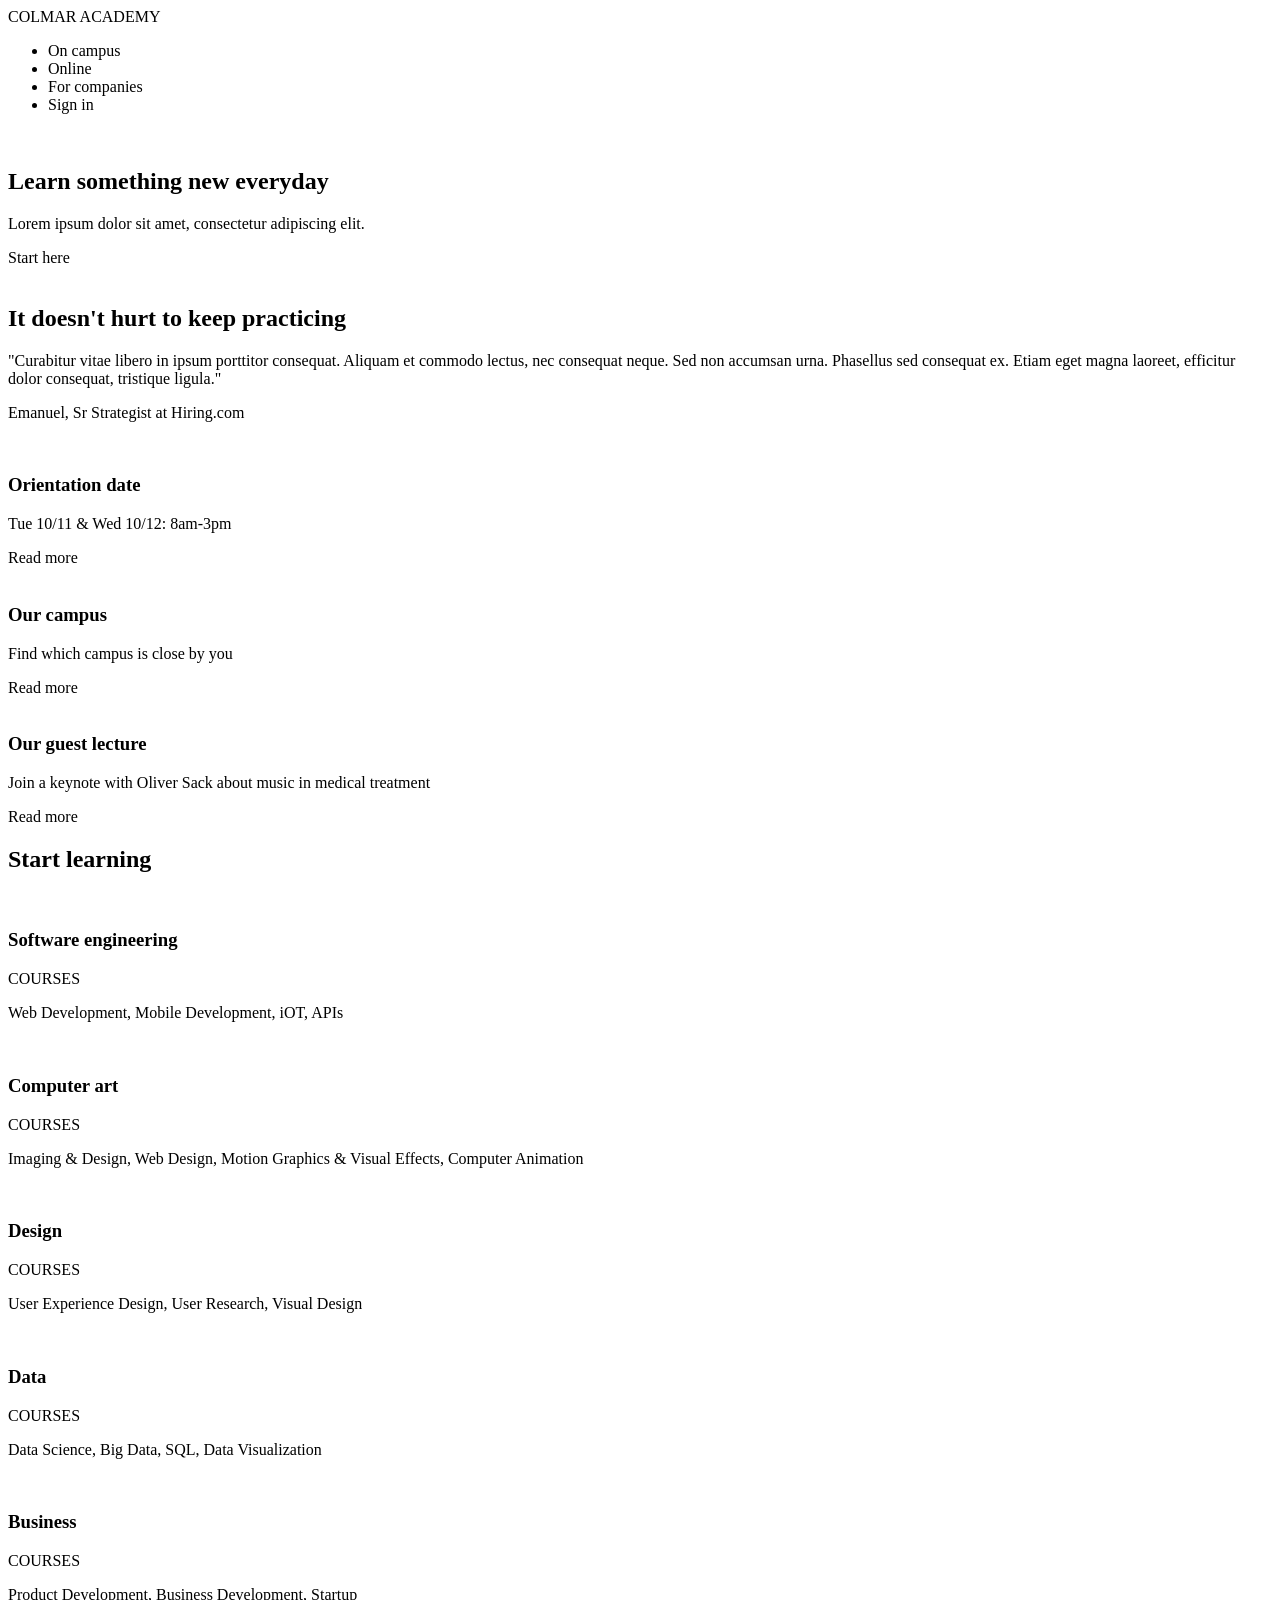
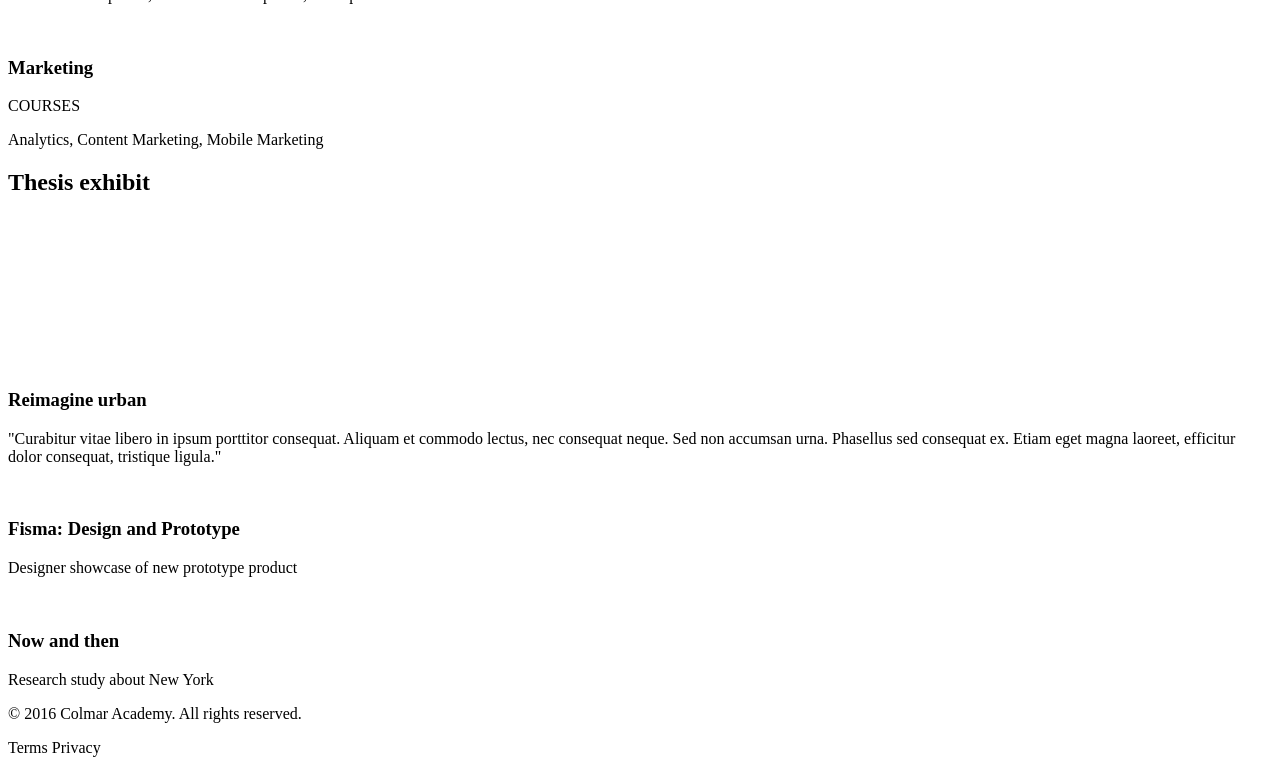
==== assessment-colmar/WEB-Assessment.html @ 3c6312b2 "Change file location and Assets added" ====
<!DOCTYPE html>
<html lang="en">

<head>
    <meta charset="UTF-8">
    <meta name="viewport" content="width=device-width, initial-scale=1.0">
    <title>Colmar Academy</title>
    <link rel="stylesheet" href="WEB-Assessment.css">
</head>

<body>

    <header>
        <nav>

            <div>
                <span>COLMAR</span>
                <span>ACADEMY</span>
            </div>

            <ul>
                <li>On campus</li>
                <li>Online</li>
                <li>For companies</li>
                <li>Sign in</li>
            </ul>

        </nav>
    </header>

    <main>

        <section class="hero">
            <div>
                <img src="../capstone_colmar_assets/" alt="">
            </div>

            <div>
                <h1>Learn something new everyday</h1>

                <p>
                    Lorem ipsum dolor sit amet, consectetur adipiscing elit.
                </p>

                <span>Start here</span>
            </div>

        </section>

        <section class="news">
            <div>
                <img src="" alt="">
            <h2>It doesn't hurt to keep practicing</h2>

                <p>
                    "Curabitur vitae libero in ipsum porttitor consequat. Aliquam et commodo lectus, nec consequat neque. Sed non accumsan urna. Phasellus sed consequat ex. Etiam eget magna laoreet, efficitur dolor consequat, tristique ligula."
                </p>

                <p>Emanuel, Sr Strategist at Hiring.com</p>
            </div>

        <div>

            <div>
                <img src="" alt="">
                <h3>Orientation date</h3>
                <p>Tue 10/11 & Wed 10/12: 8am-3pm</p>
                <span>Read more</span>
            </div>

            <div>
                <img src="" alt="">
                <h3>Our campus</h3>
                <p>Find which campus is close by you</p>
                <span>Read more</span>
            </div>

            <div>
                <img src="" alt="">
                <h3>Our guest lecture</h3>
                <p>
                    Join a keynote with Oliver Sack about music in medical treatment
                </p>
                <span>Read more</span>
            </div>

        </div>

        </section>

        <section class="learning">

            <h2>Start learning</h2>

            <div>

                <div>
                    <img src="" alt="">
                    <h3>Software engineering</h3>
                    <p>COURSES</p>
                    <p>
                        Web Development, Mobile Development, iOT, APIs
                    </p>
                </div>

                <div>
                    <img src="" alt="">
                    <h3>Computer art</h3>
                    <p>COURSES</p>
                    <p>
                        Imaging & Design, Web Design, Motion Graphics & Visual Effects, Computer Animation
                    </p>
                </div>

                <div>
                    <img src="" alt="">
                    <h3>Design</h3>
                    <p>COURSES</p>
                    <p>
                        User Experience Design, User Research, Visual Design
                    </p>
                </div>

                <div>
                    <img src="" alt="">
                    <h3>Data</h3>
                    <p>COURSES</p>
                    <p>
                        Data Science, Big Data, SQL, Data Visualization
                    </p>
                </div>

                <div>
                    <img src="" alt="">
                    <h3>Business</h3>
                    <p>COURSES</p>
                    <p>
                        Product Development, Business Development, Startup
                    </p>
                </div>

                <div>
                    <img src="" alt="">
                    <h3>Marketing</h3>
                    <p>COURSES</p>
                    <p>
                        Analytics, Content Marketing, Mobile Marketing
                    </p>
                </div>

            </div>
        </section>

        <section class="thesis">

            <h2>Thesis exhibit</h2>

            <div>

                <div>
                    <video src=""></video>

                    <h3>Reimagine urban</h3>

                    <p>
                        "Curabitur vitae libero in ipsum porttitor consequat. Aliquam et commodo lectus, nec consequat neque. Sed non accumsan urna. Phasellus sed consequat ex. Etiam eget magna laoreet, efficitur dolor consequat, tristique ligula."
                    </p>
                </div>

                <div>

                    <div>
                        <img src="" alt="">
                        <h3>Fisma: Design and Prototype</h3>
                        <p>Designer showcase of new prototype product</p>
                    </div>

                    <div>
                        <img src="" alt="">
                        <h3>Now and then</h3>
                        <p>Research study about New York</p>
                    </div>

                </div>

            </div>

        </section>

    </main>

    <footer>
        <div>
            <p>© 2016 Colmar Academy. All rights reserved.</p>
        </div>

        <div>
            <span>Terms</span>
            <span>Privacy</span>
        </div>
    </footer>

</body>

</html>
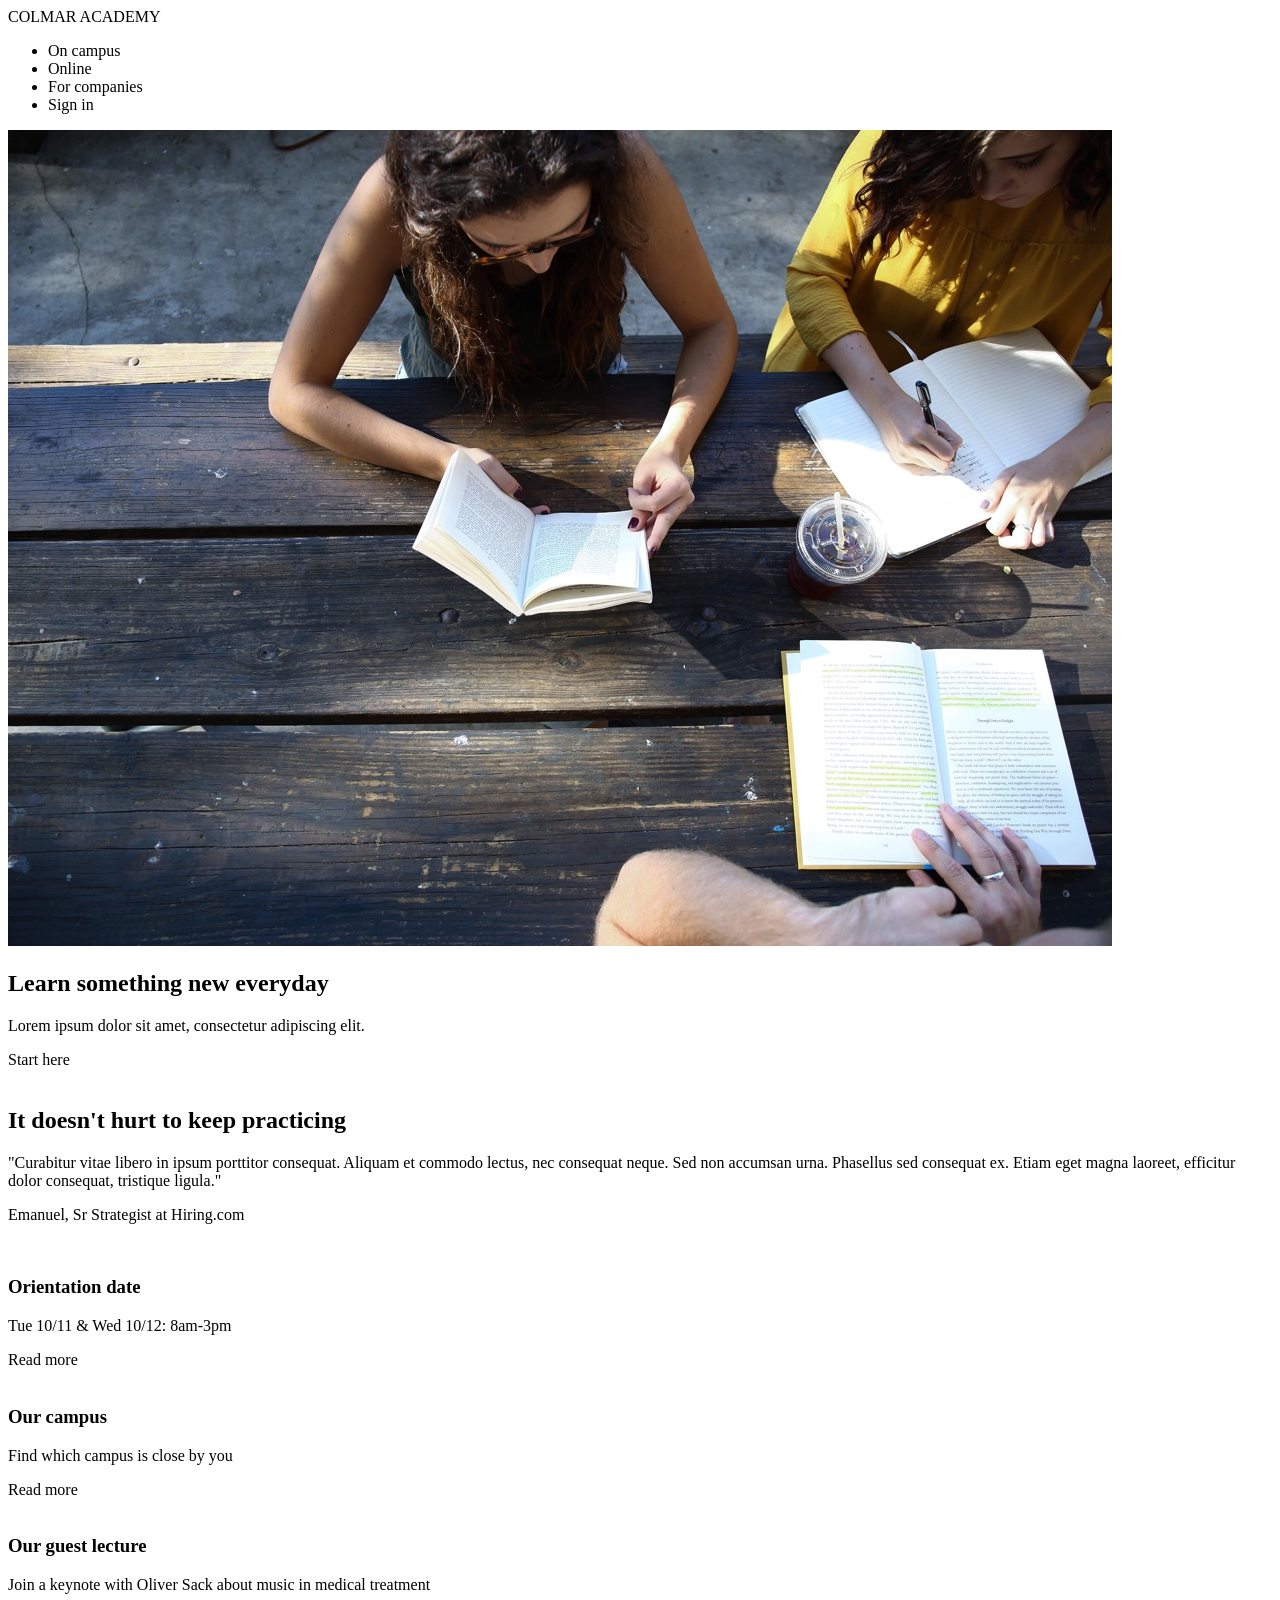
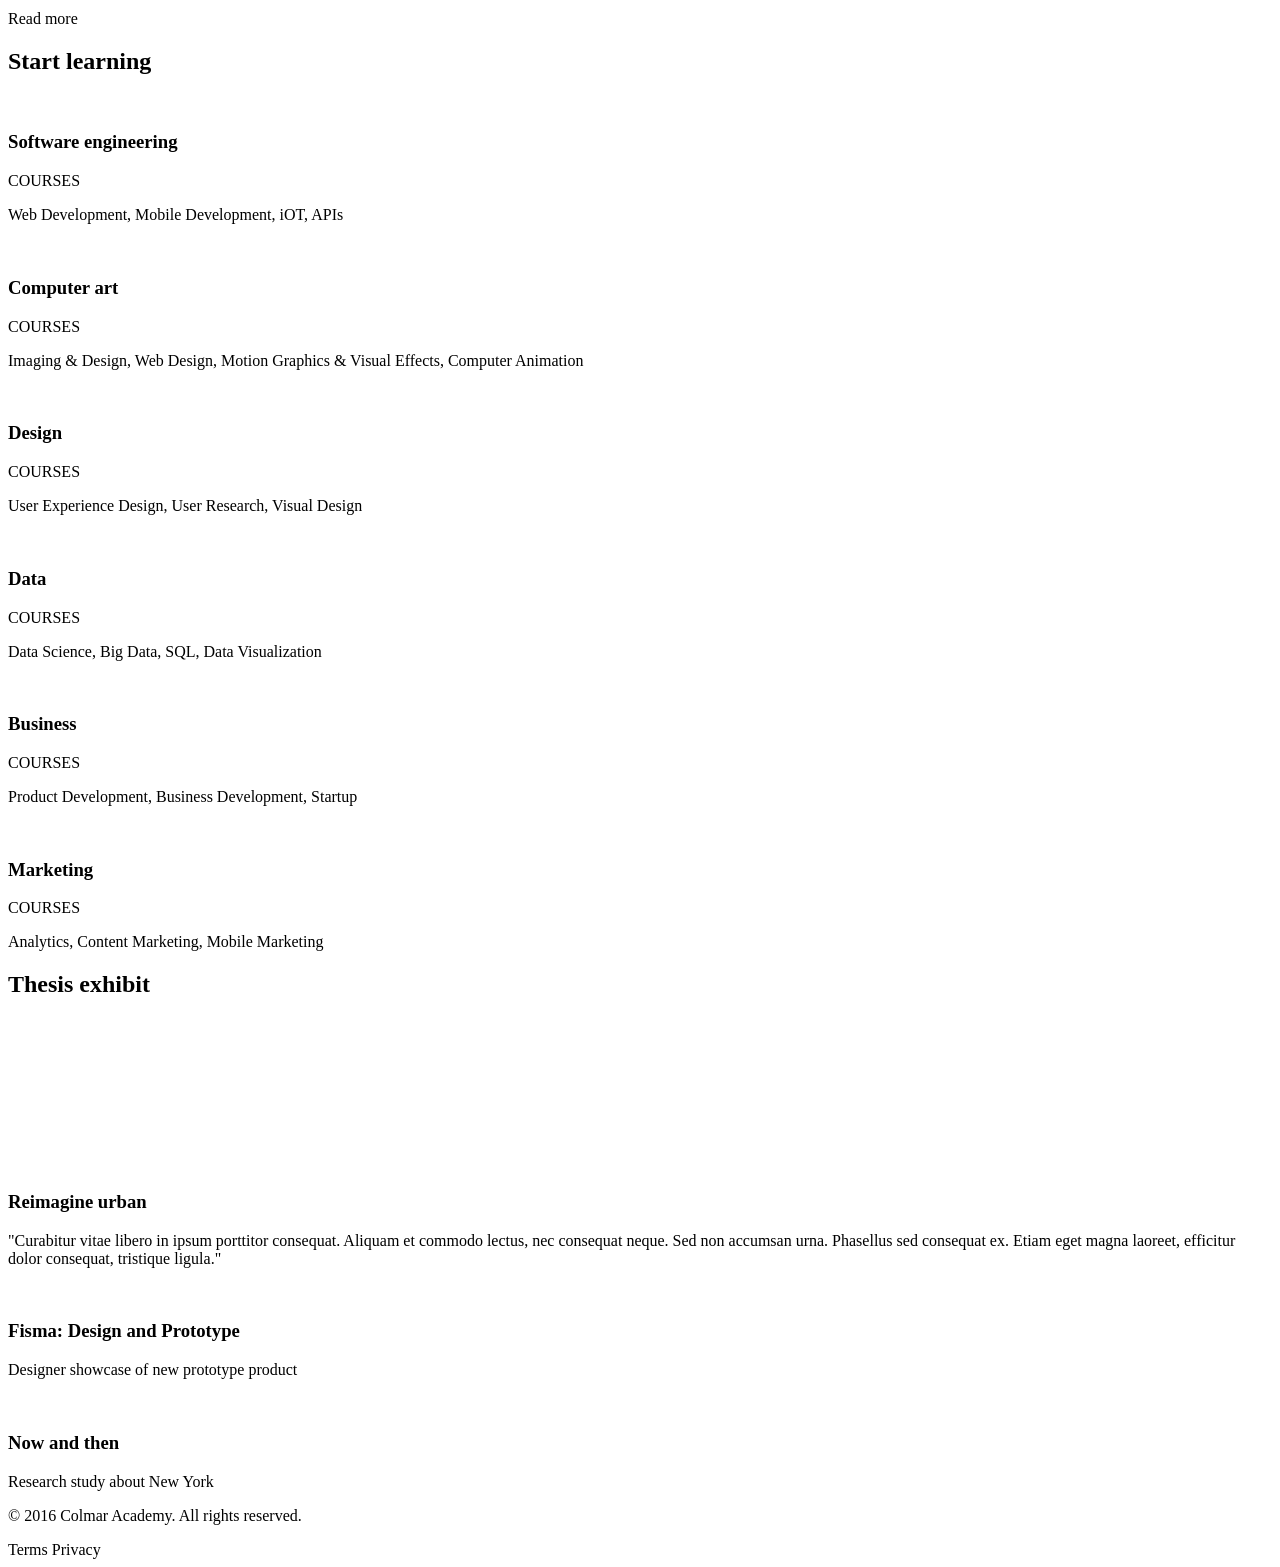
==== commit ae0bf0c3: "Update WEB-Assessment.html" ====
--- a/assessment-colmar/WEB-Assessment.html
+++ b/assessment-colmar/WEB-Assessment.html
@@ -32,7 +32,7 @@
 
         <section class="hero">
             <div>
-                <img src="../capstone_colmar_assets/" alt="">
+                <img src="../capstone_colmar_assets/images/banner.jpg" alt="">
             </div>
 
             <div>
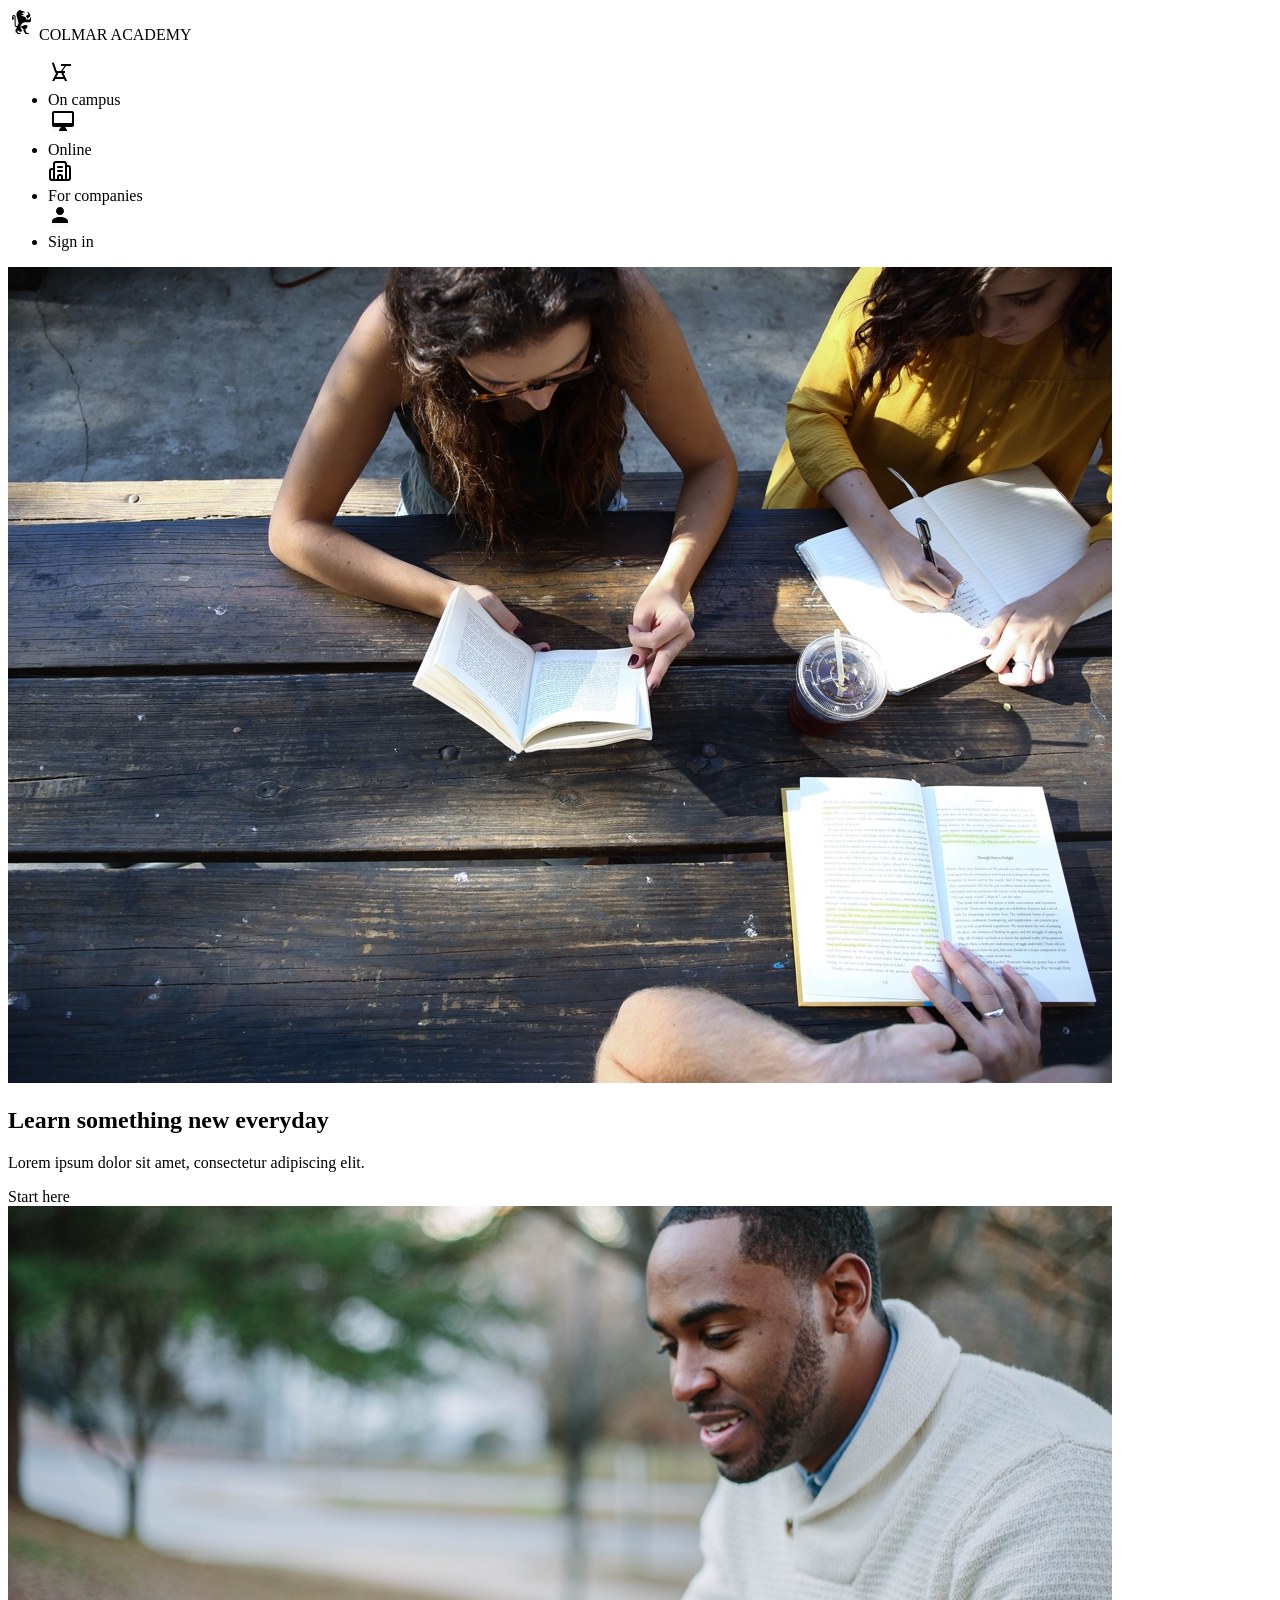
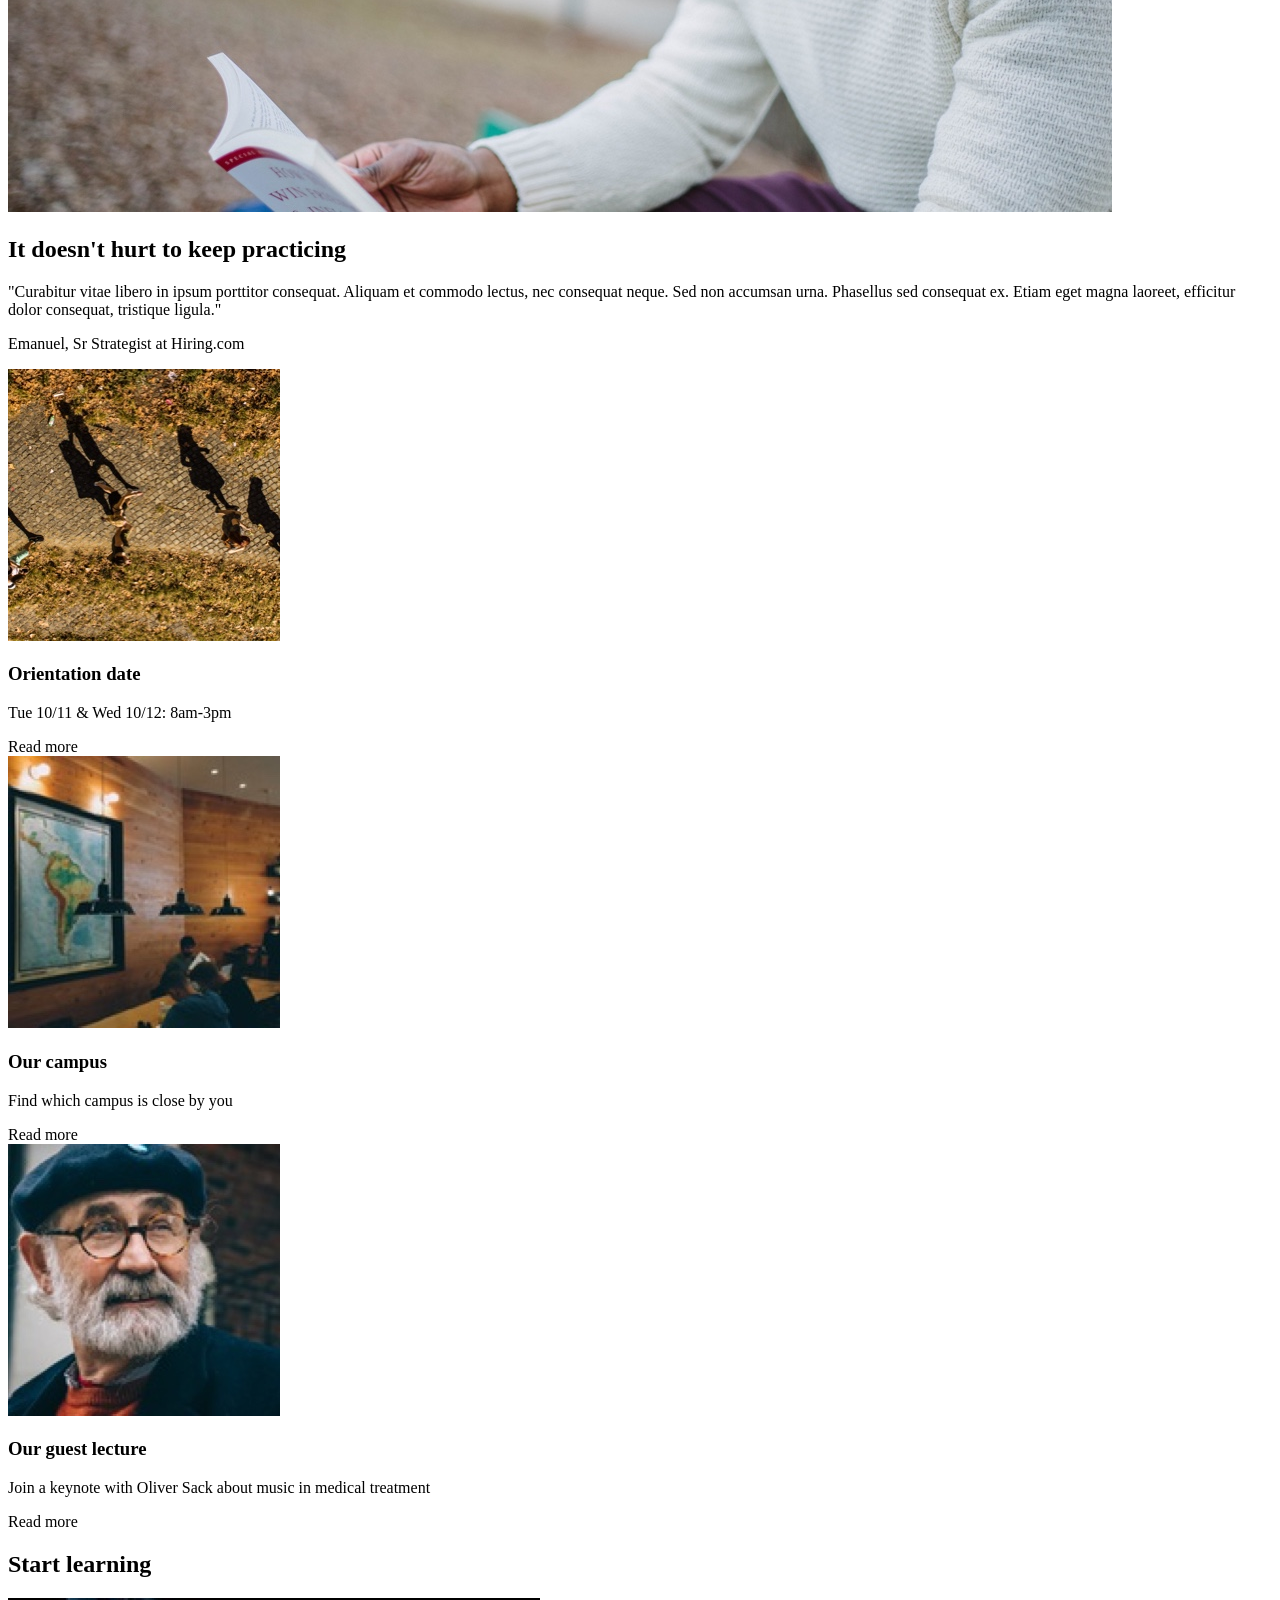
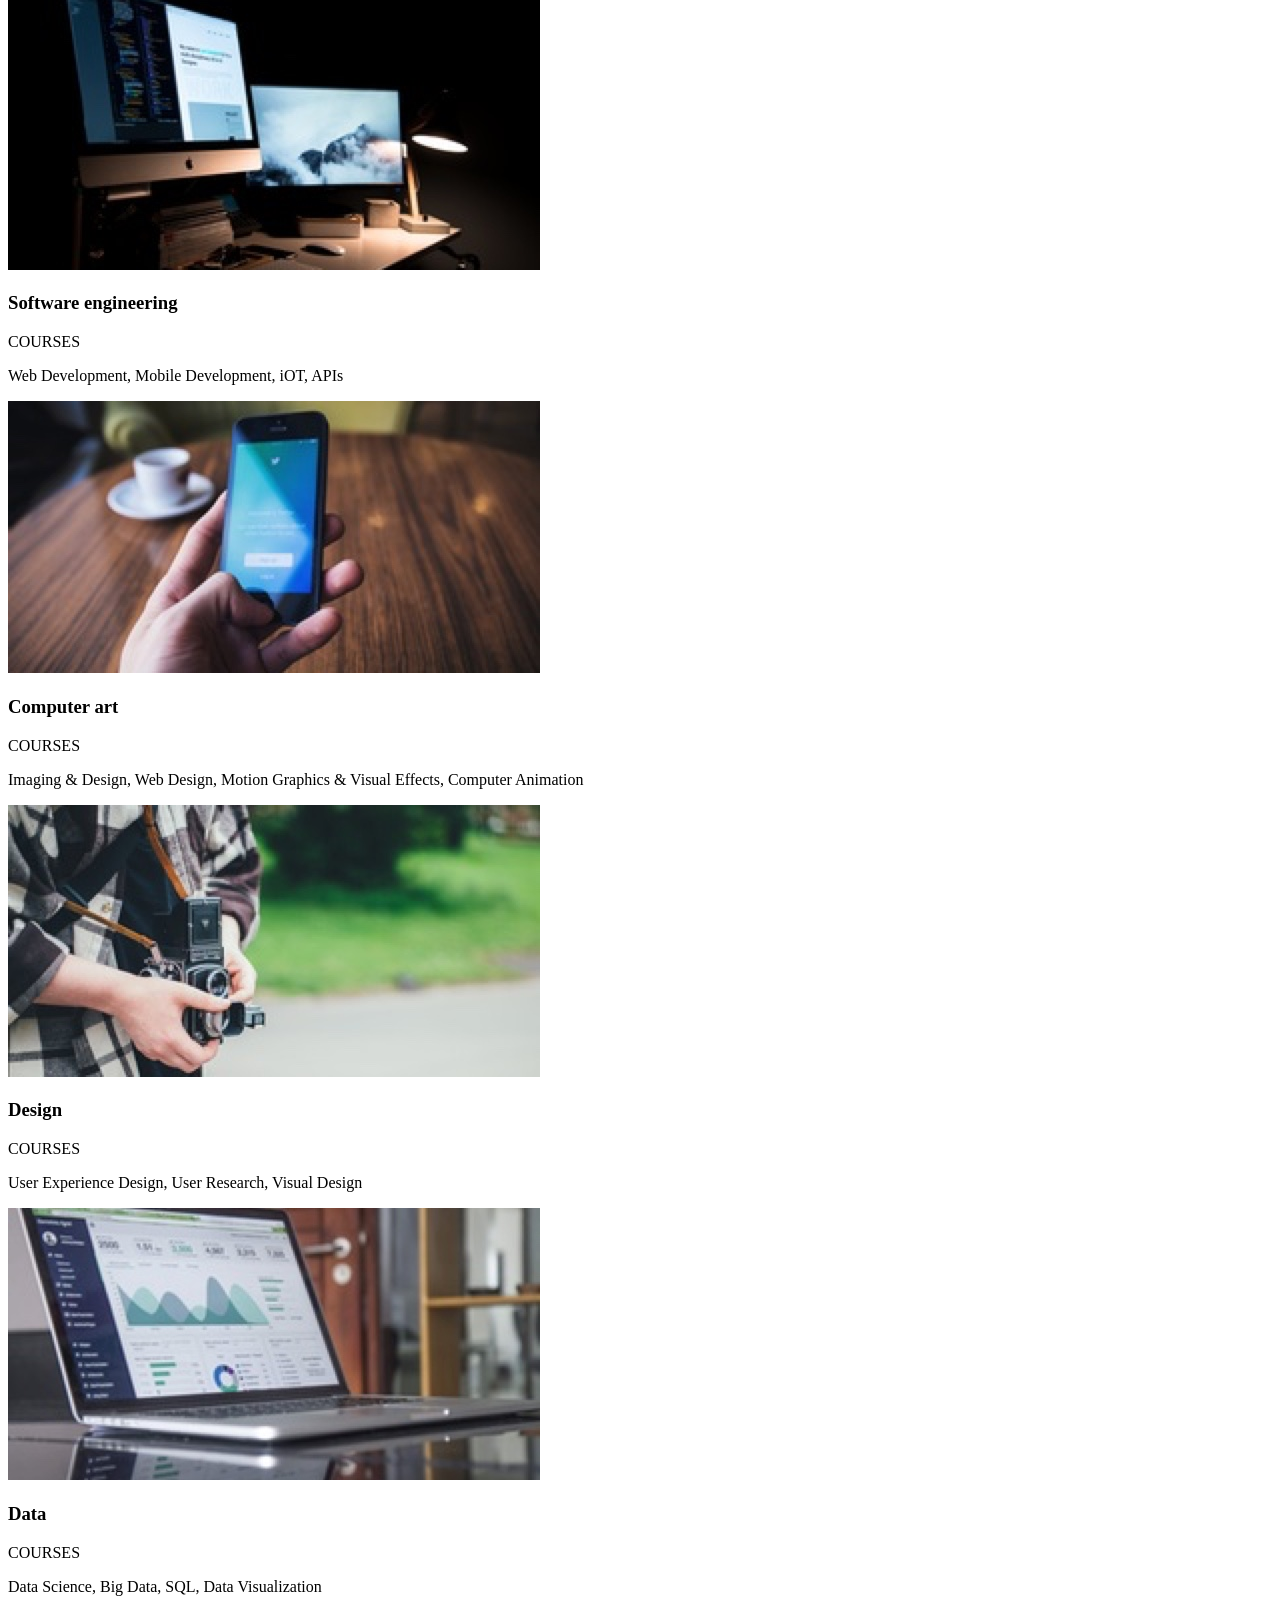
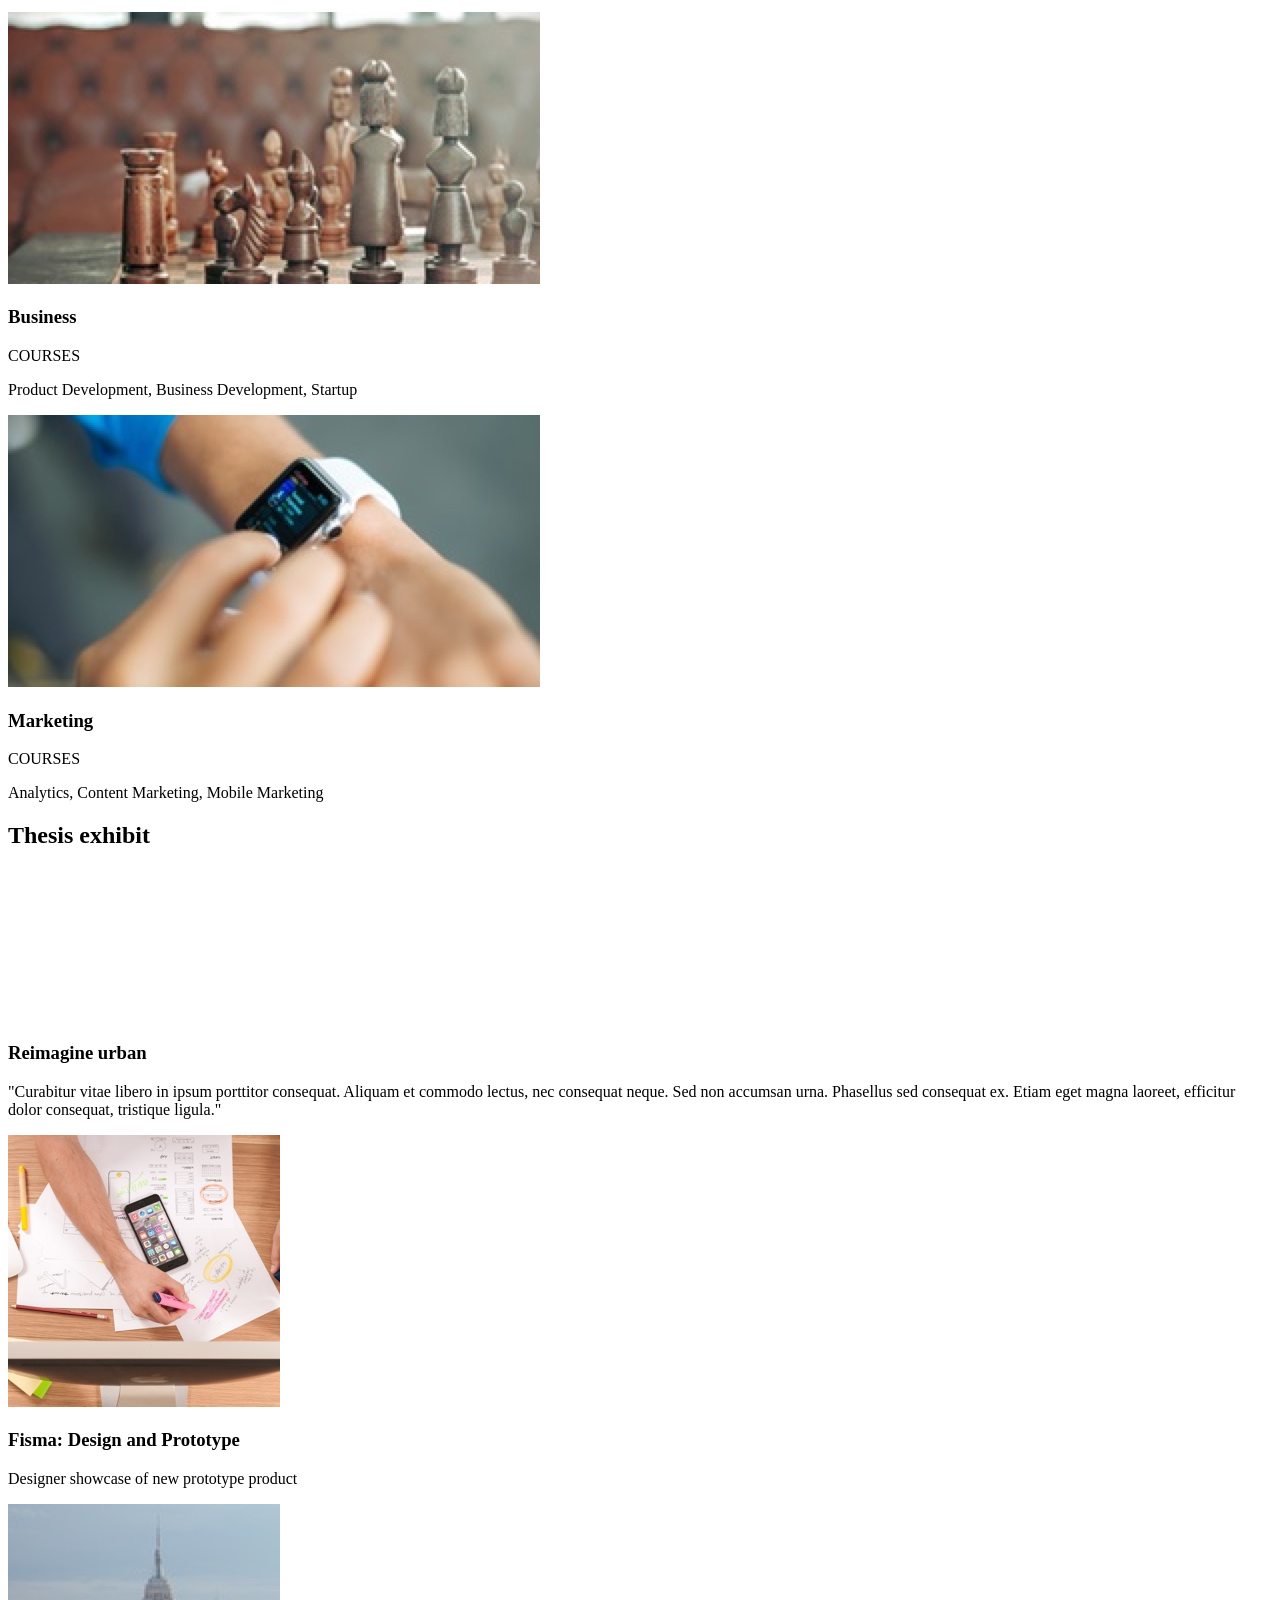
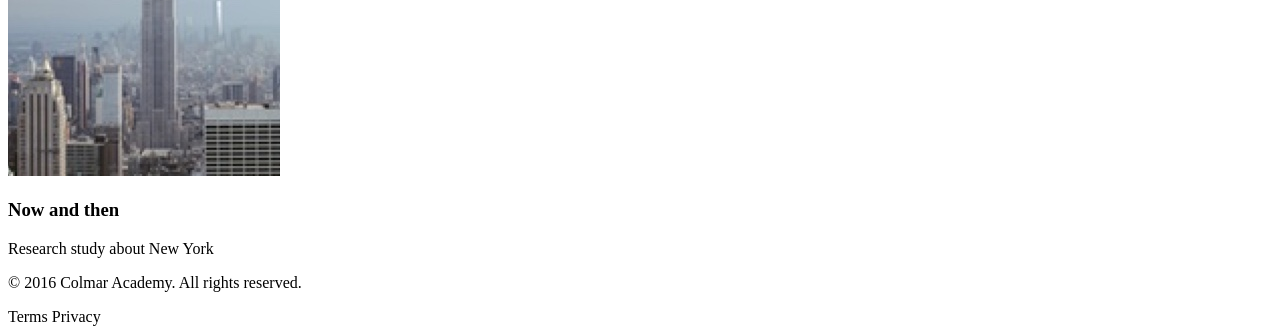
==== commit ef5ed0aa: "All img and video added" ====
--- a/assessment-colmar/WEB-Assessment.html
+++ b/assessment-colmar/WEB-Assessment.html
@@ -13,15 +13,23 @@
     <header>
         <nav>
 
-            <div>
+            <div class ="logo">
+                <img src="../capstone_colmar_assets/images/ic-logo.svg" alt="logo">
                 <span>COLMAR</span>
                 <span>ACADEMY</span>
             </div>
 
             <ul>
+                <img src="../capstone_colmar_assets/images/ic-on-campus.svg" alt="On campus">
                 <li>On campus</li>
+                
+                <img src="../capstone_colmar_assets/images/ic-online.svg" alt="Online">
                 <li>Online</li>
+                
+                <img src="../capstone_colmar_assets/images/building-2.png" alt="For companies">
                 <li>For companies</li>
+                
+                <img src="../capstone_colmar_assets/images/ic-login.svg" alt="Sign in">
                 <li>Sign in</li>
             </ul>
 
@@ -32,7 +40,7 @@
 
         <section class="hero">
             <div>
-                <img src="../capstone_colmar_assets/images/banner.jpg" alt="">
+                <img src="../capstone_colmar_assets/images/banner.jpg" alt="Banner">
             </div>
 
             <div>
@@ -47,9 +55,9 @@
 
         </section>
 
-        <section class="news">
-            <div>
-                <img src="" alt="">
+        <section class="information">
+            <div>
+                <img src="../capstone_colmar_assets/images/information-main.jpg" alt="information">
             <h2>It doesn't hurt to keep practicing</h2>
 
                 <p>
@@ -62,21 +70,21 @@
         <div>
 
             <div>
-                <img src="" alt="">
+                <img src="../capstone_colmar_assets/images/information-orientation.jpg" alt="Orientation">
                 <h3>Orientation date</h3>
                 <p>Tue 10/11 & Wed 10/12: 8am-3pm</p>
                 <span>Read more</span>
             </div>
 
             <div>
-                <img src="" alt="">
+                <img src="../capstone_colmar_assets/images/information-campus.jpg" alt="Campus">
                 <h3>Our campus</h3>
                 <p>Find which campus is close by you</p>
                 <span>Read more</span>
             </div>
 
             <div>
-                <img src="" alt="">
+                <img src="../capstone_colmar_assets/images/information-guest-lecture.jpg" alt="Guest Lecture">
                 <h3>Our guest lecture</h3>
                 <p>
                     Join a keynote with Oliver Sack about music in medical treatment
@@ -88,14 +96,14 @@
 
         </section>
 
-        <section class="learning">
+        <section class="course">
 
             <h2>Start learning</h2>
 
             <div>
 
                 <div>
-                    <img src="" alt="">
+                    <img src="../capstone_colmar_assets/images/course-software.jpg" alt="Software engineering">
                     <h3>Software engineering</h3>
                     <p>COURSES</p>
                     <p>
@@ -104,7 +112,7 @@
                 </div>
 
                 <div>
-                    <img src="" alt="">
+                    <img src="../capstone_colmar_assets/images/course-computer-art.jpg" alt="Computer art">
                     <h3>Computer art</h3>
                     <p>COURSES</p>
                     <p>
@@ -113,7 +121,7 @@
                 </div>
 
                 <div>
-                    <img src="" alt="">
+                    <img src="../capstone_colmar_assets/images/course-design.jpg" alt="Design">
                     <h3>Design</h3>
                     <p>COURSES</p>
                     <p>
@@ -122,7 +130,7 @@
                 </div>
 
                 <div>
-                    <img src="" alt="">
+                    <img src="../capstone_colmar_assets/images/course-data.jpg" alt="Data">
                     <h3>Data</h3>
                     <p>COURSES</p>
                     <p>
@@ -131,7 +139,7 @@
                 </div>
 
                 <div>
-                    <img src="" alt="">
+                    <img src="../capstone_colmar_assets/images/course-business.jpg" alt="Business">
                     <h3>Business</h3>
                     <p>COURSES</p>
                     <p>
@@ -140,7 +148,7 @@
                 </div>
 
                 <div>
-                    <img src="" alt="">
+                    <img src="../capstone_colmar_assets/images/course-marketing.jpg" alt="Marketing">
                     <h3>Marketing</h3>
                     <p>COURSES</p>
                     <p>
@@ -158,7 +166,7 @@
             <div>
 
                 <div>
-                    <video src=""></video>
+                    <video src="../capstone_colmar_assets/videos/thesis.mp4"></video>
 
                     <h3>Reimagine urban</h3>
 
@@ -170,13 +178,13 @@
                 <div>
 
                     <div>
-                        <img src="" alt="">
+                        <img src="../capstone_colmar_assets/images/thesis-fisma.jpg" alt="Fisma">
                         <h3>Fisma: Design and Prototype</h3>
                         <p>Designer showcase of new prototype product</p>
                     </div>
 
                     <div>
-                        <img src="" alt="">
+                        <img src="../capstone_colmar_assets/images/thesis-now-and-then.jpg" alt="Now and then">
                         <h3>Now and then</h3>
                         <p>Research study about New York</p>
                     </div>
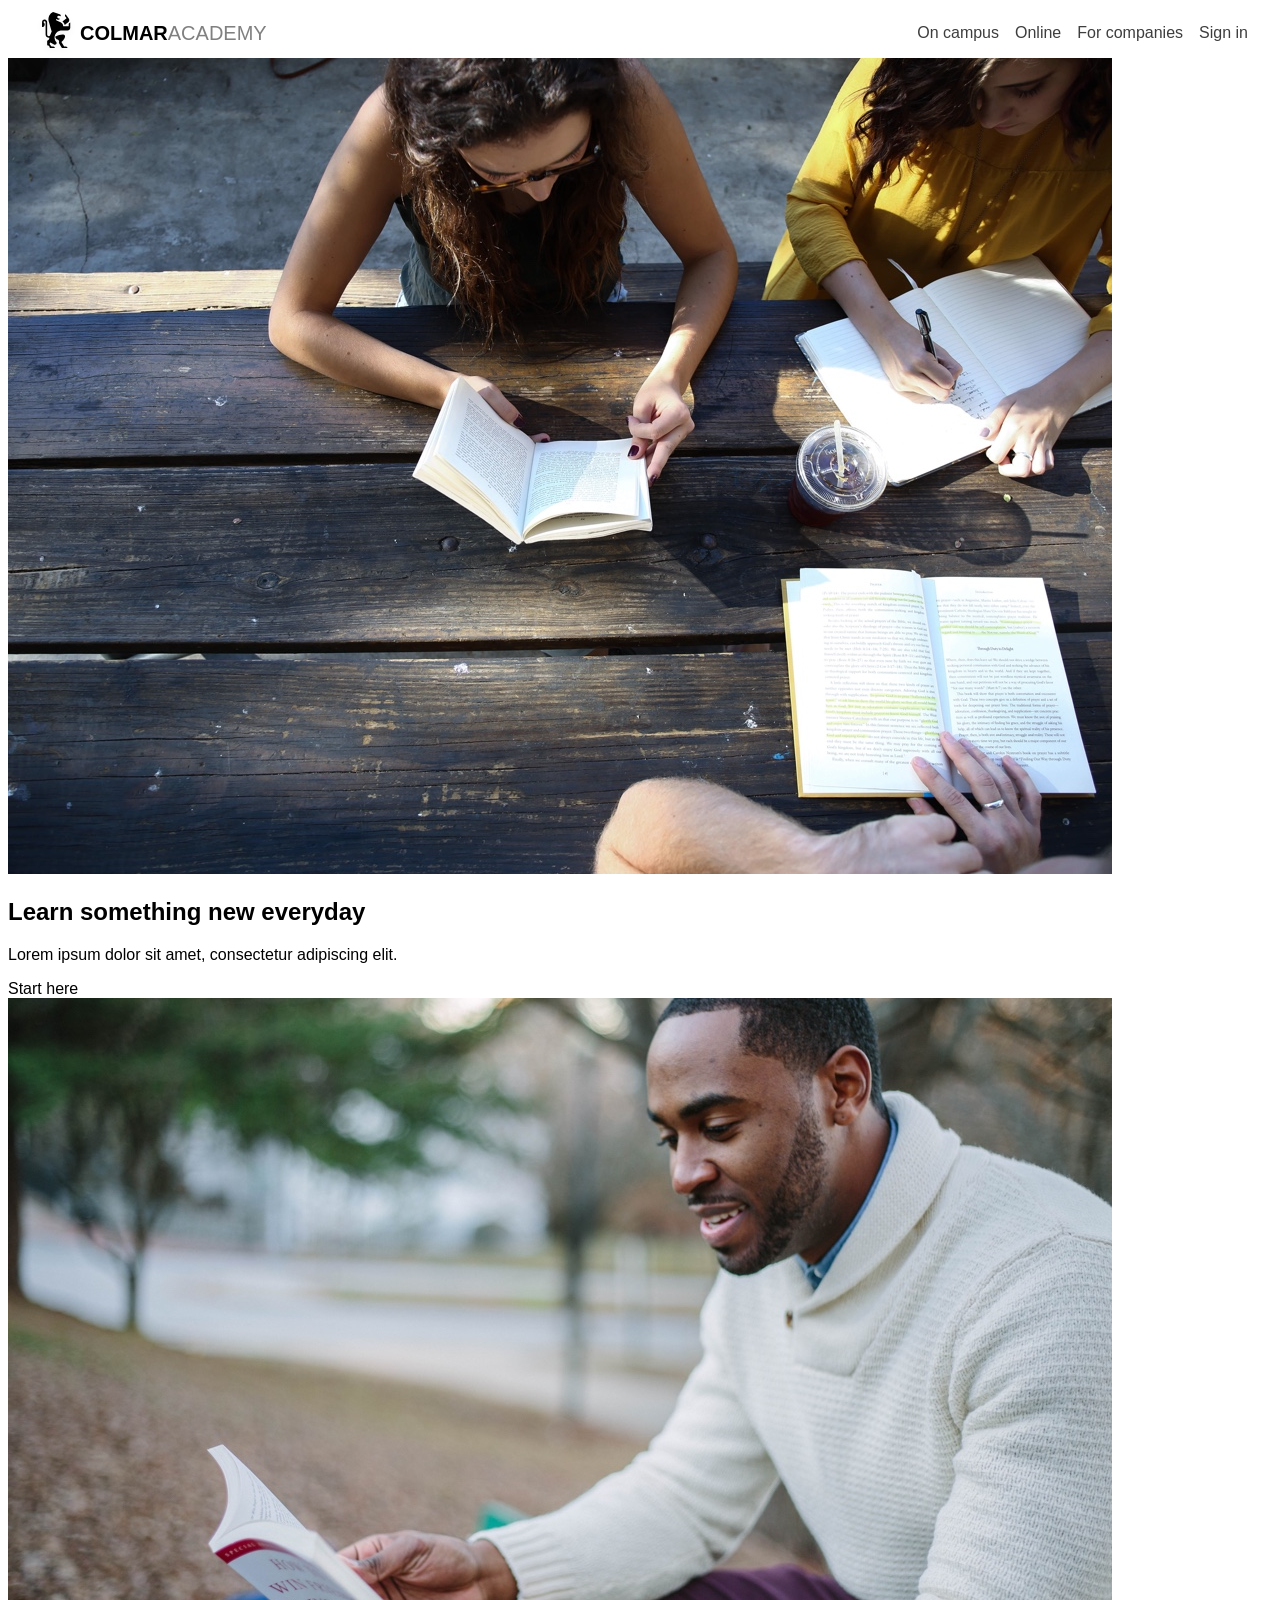
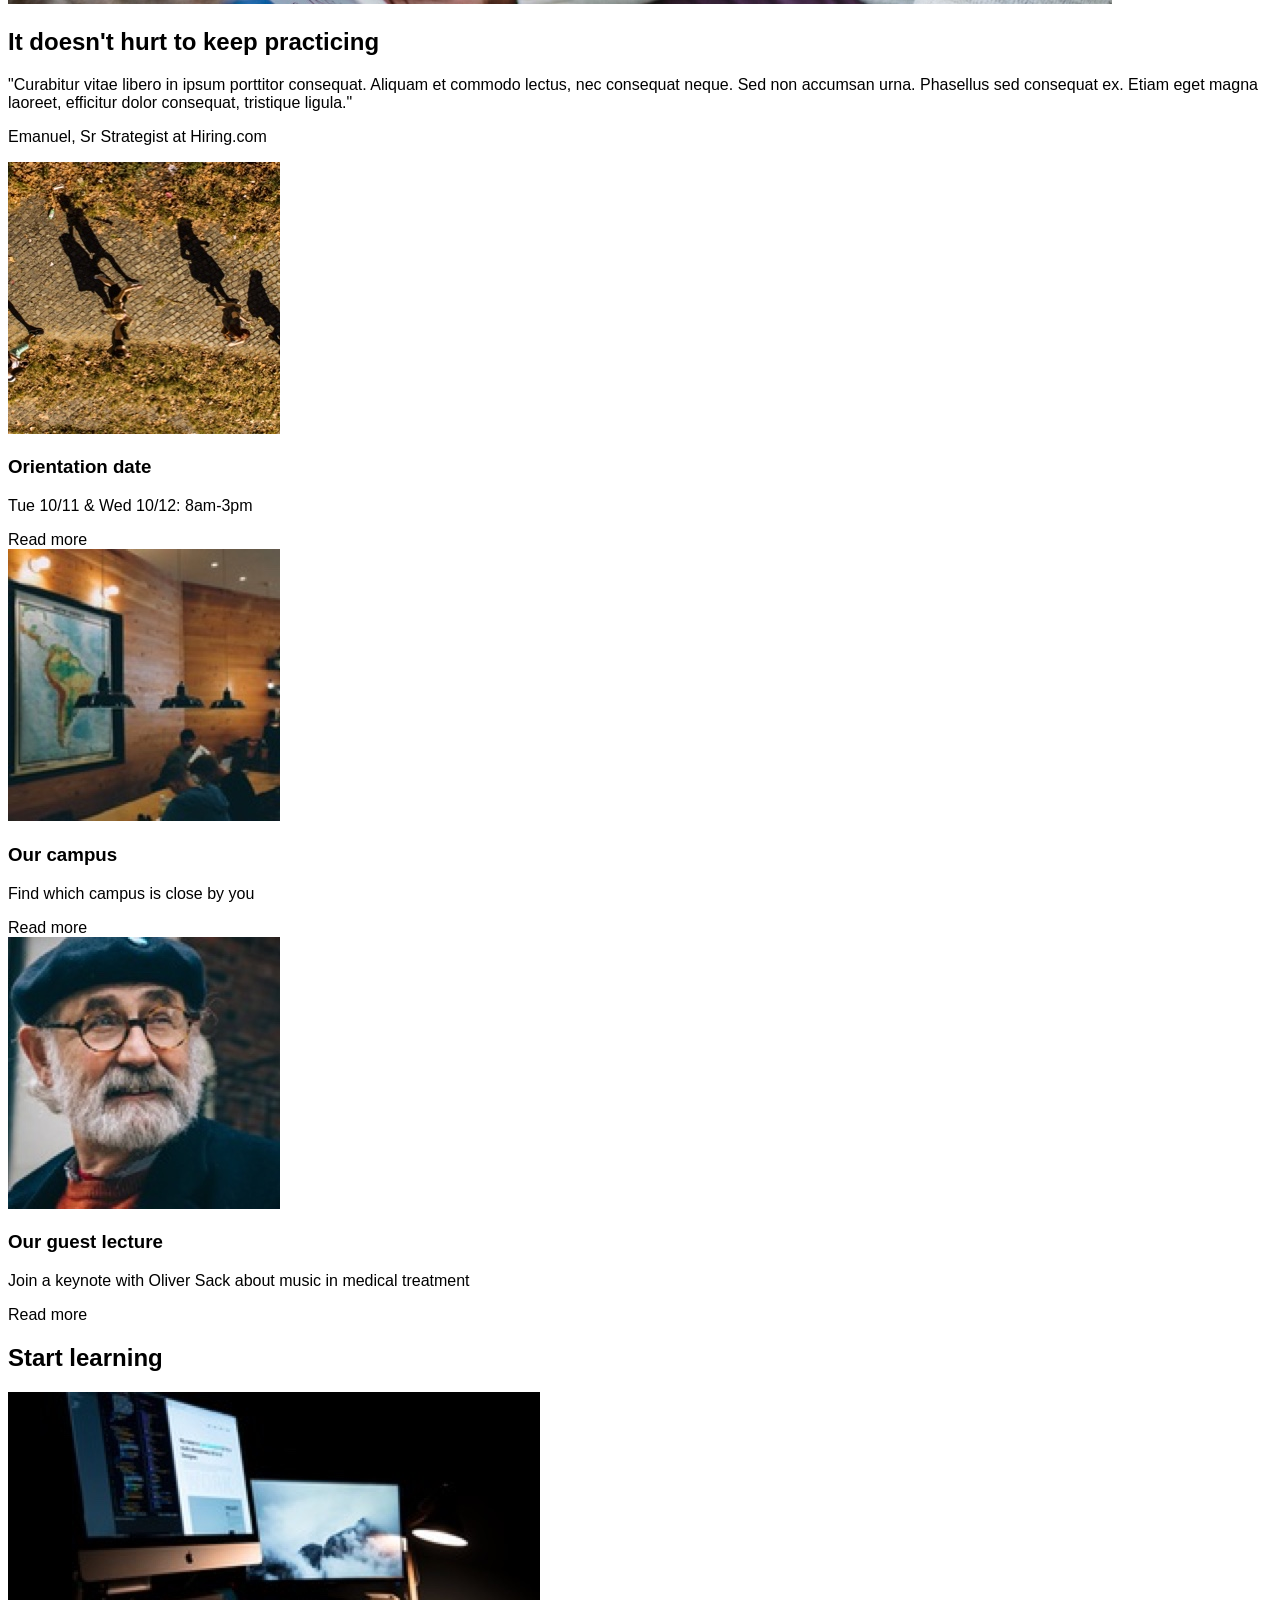
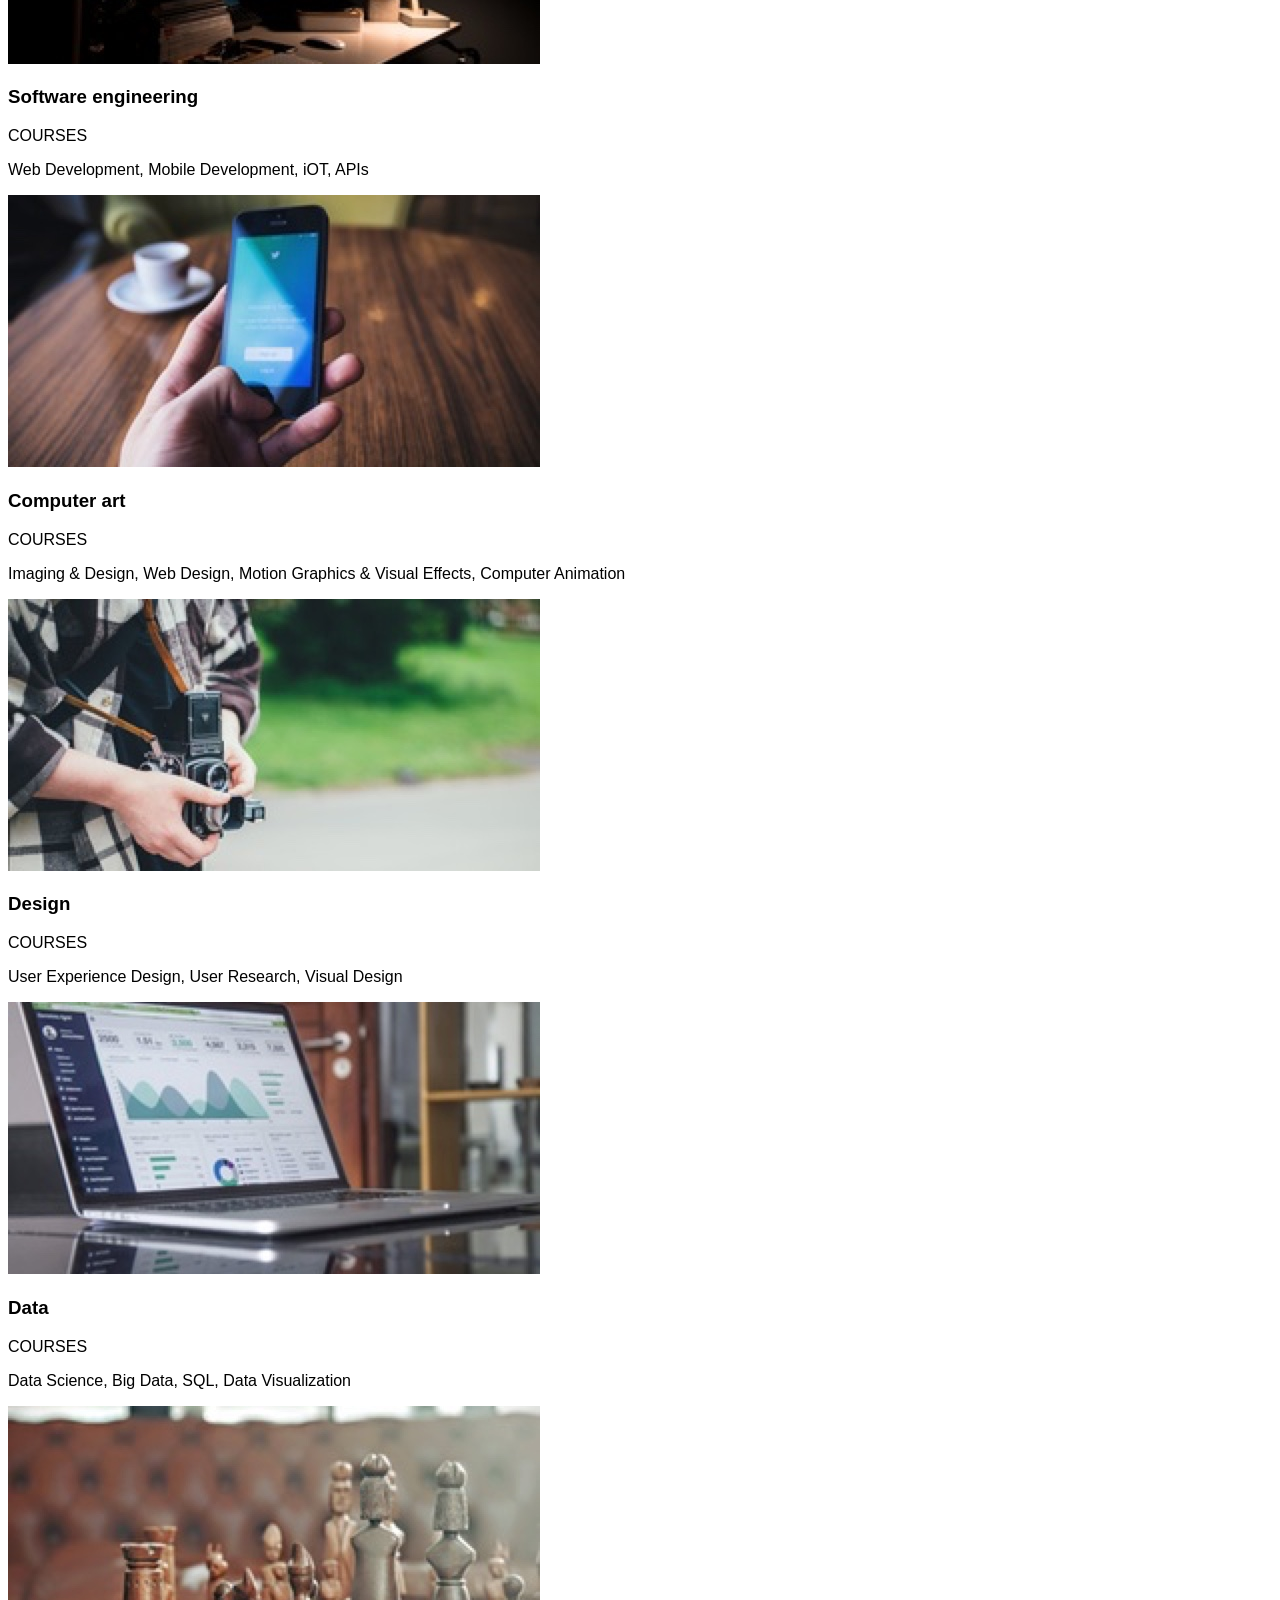
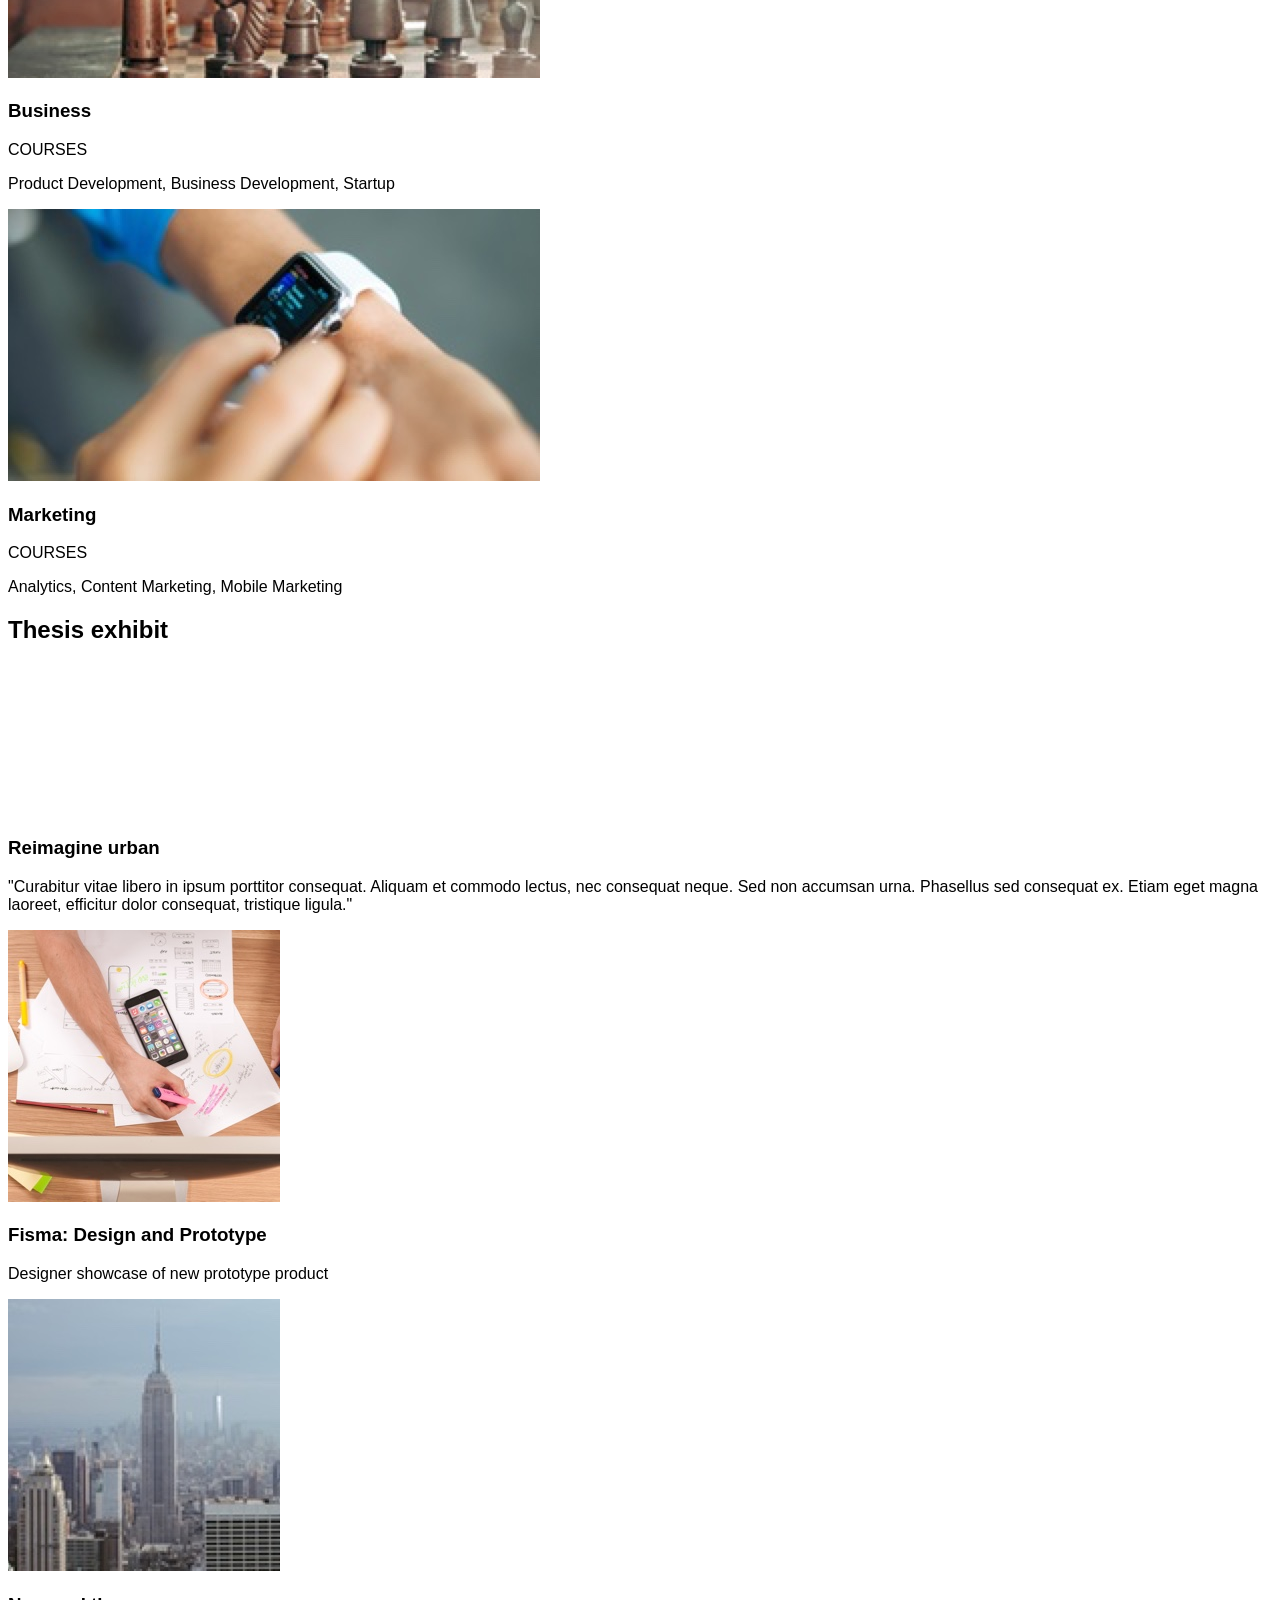
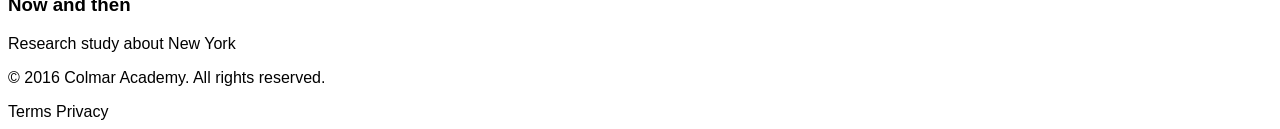
==== commit cc613129: "Header .desktop finished" ====
--- a/assessment-colmar/WEB-Assessment.html
+++ b/assessment-colmar/WEB-Assessment.html
@@ -11,28 +11,52 @@
 <body>
 
     <header>
-        <nav>
-
-            <div class ="logo">
+        <nav class="desktop-nav">
+
+            <div class="logo">
                 <img src="../capstone_colmar_assets/images/ic-logo.svg" alt="logo">
-                <span>COLMAR</span>
-                <span>ACADEMY</span>
+                <span class="logo1">COLMAR</span>
+                <span class="logo2">ACADEMY</span>
             </div>
 
             <ul>
-                <img src="../capstone_colmar_assets/images/ic-on-campus.svg" alt="On campus">
-                <li>On campus</li>
+                <li>
+                <span>On campus</span>
+                </li>
                 
-                <img src="../capstone_colmar_assets/images/ic-online.svg" alt="Online">
-                <li>Online</li>
-                
-                <img src="../capstone_colmar_assets/images/building-2.png" alt="For companies">
-                <li>For companies</li>
-                
-                <img src="../capstone_colmar_assets/images/ic-login.svg" alt="Sign in">
-                <li>Sign in</li>
+                <li>
+                <span>Online</span>
+                </li>
+
+                <li>
+                <span>For companies</span>
+                </li>
+
+                <li>    
+                <span>Sign in</span>
+                </li>
             </ul>
 
+        </nav>
+
+        <nav class="mobile-nav">
+            <ul>
+            <li>
+            <img src="../capstone_colmar_assets/images/ic-on-campus.svg" alt="On campus"> 
+            </li>
+            
+            <li>
+            <img src="../capstone_colmar_assets/images/ic-online.svg" alt="Online">
+            </li>
+
+            <li>
+            <img src="../capstone_colmar_assets/images/building-2.png" alt="For companies">
+            </li>
+
+            <li>
+            <img src="../capstone_colmar_assets/images/ic-login.svg" alt="Sign in">
+            </li>
+            </ul>
         </nav>
     </header>
 
--- a/assessment-colmar/WEB-Assessment.css
+++ b/assessment-colmar/WEB-Assessment.css
@@ -0,0 +1,79 @@
+* {
+    font-family: Arial, Helvetica, sans-serif;
+}
+
+
+.desktop-nav {
+    display: flex; /* ทำให้ .desktop-nav เป็น Flexbox เพื่อจัดวางลูกในแนวนอน */
+    align-items: center; /* จัดให้อยู่กึ่งกลางในแนวตั้ง */
+    justify-content: space-between; /* ดันลูกตัวแรกไปซ้าย ตัวสุดท้ายไปขวา และกระจายพื้นที่ตรงกลาง */
+    width: 100%; /* ให้เมนูกว้างเต็มพื้นที่ของ Parent */
+}
+
+.mobile-nav {
+    display: none; /* ซ่อนเมนูสำหรับมือถือไว้ก่อน (จะแสดงเมื่อถึง Media Query) */
+}
+
+.desktop-nav ul {
+    display: flex; /* ทำให้ <li> เรียงเป็นแนวนอนแทนแนวตั้ง */
+    list-style: none; /* เอาจุดหน้ารายการออก */
+    gap: 16px; /* เว้นระยะห่างระหว่างแต่ละ <li> 16px */
+}
+
+.desktop-nav li {
+    display: flex; /* ทำให้รูปภาพและข้อความภายใน <li> อยู่ในแนวเดียวกัน */
+    align-items: center; /* จัดรูปและข้อความให้อยู่กึ่งกลางในแนวตั้ง */
+}
+
+@media (max-width: 768px) { /* ถ้าหน้าจอกว้าง 768px หรือน้อยกว่า */
+
+    .desktop-nav {
+        display: none; /* ซ่อนเมนู Desktop */
+    }
+
+    .mobile-nav {
+        display: flex;  /* แสดงเมนู Mobile และใช้ Flexbox จัดวาง */
+    }
+
+}
+
+header {
+    display: flex; /* ทำให้โลโก้และเมนูอยู่ในแถวเดียวกัน */
+    align-items: center; /* จัดให้อยู่กึ่งกลางในแนวตั้ง */
+    justify-content: space-between; /* โลโก้อยู่ซ้าย เมนูอยู่ขวา */
+    padding-left: 24px; /* ระยะห่างซ้าย 24px ของความกว้างหน้าจอ */
+    padding-right: 24px;
+}
+
+.logo {
+    display: flex;
+    align-items: center;
+    font-size: 20px;
+}
+
+.logo img {
+    width: 48px;
+    height: 48px;
+}
+
+.logo1 {
+    color: black;
+    font-weight: 600;
+}
+
+.logo2 {
+    color: gray;
+    font-weight: 350;
+}
+
+header li {
+    color: rgb(63, 62, 62);
+}
+
+
+
+
+
+
+
+
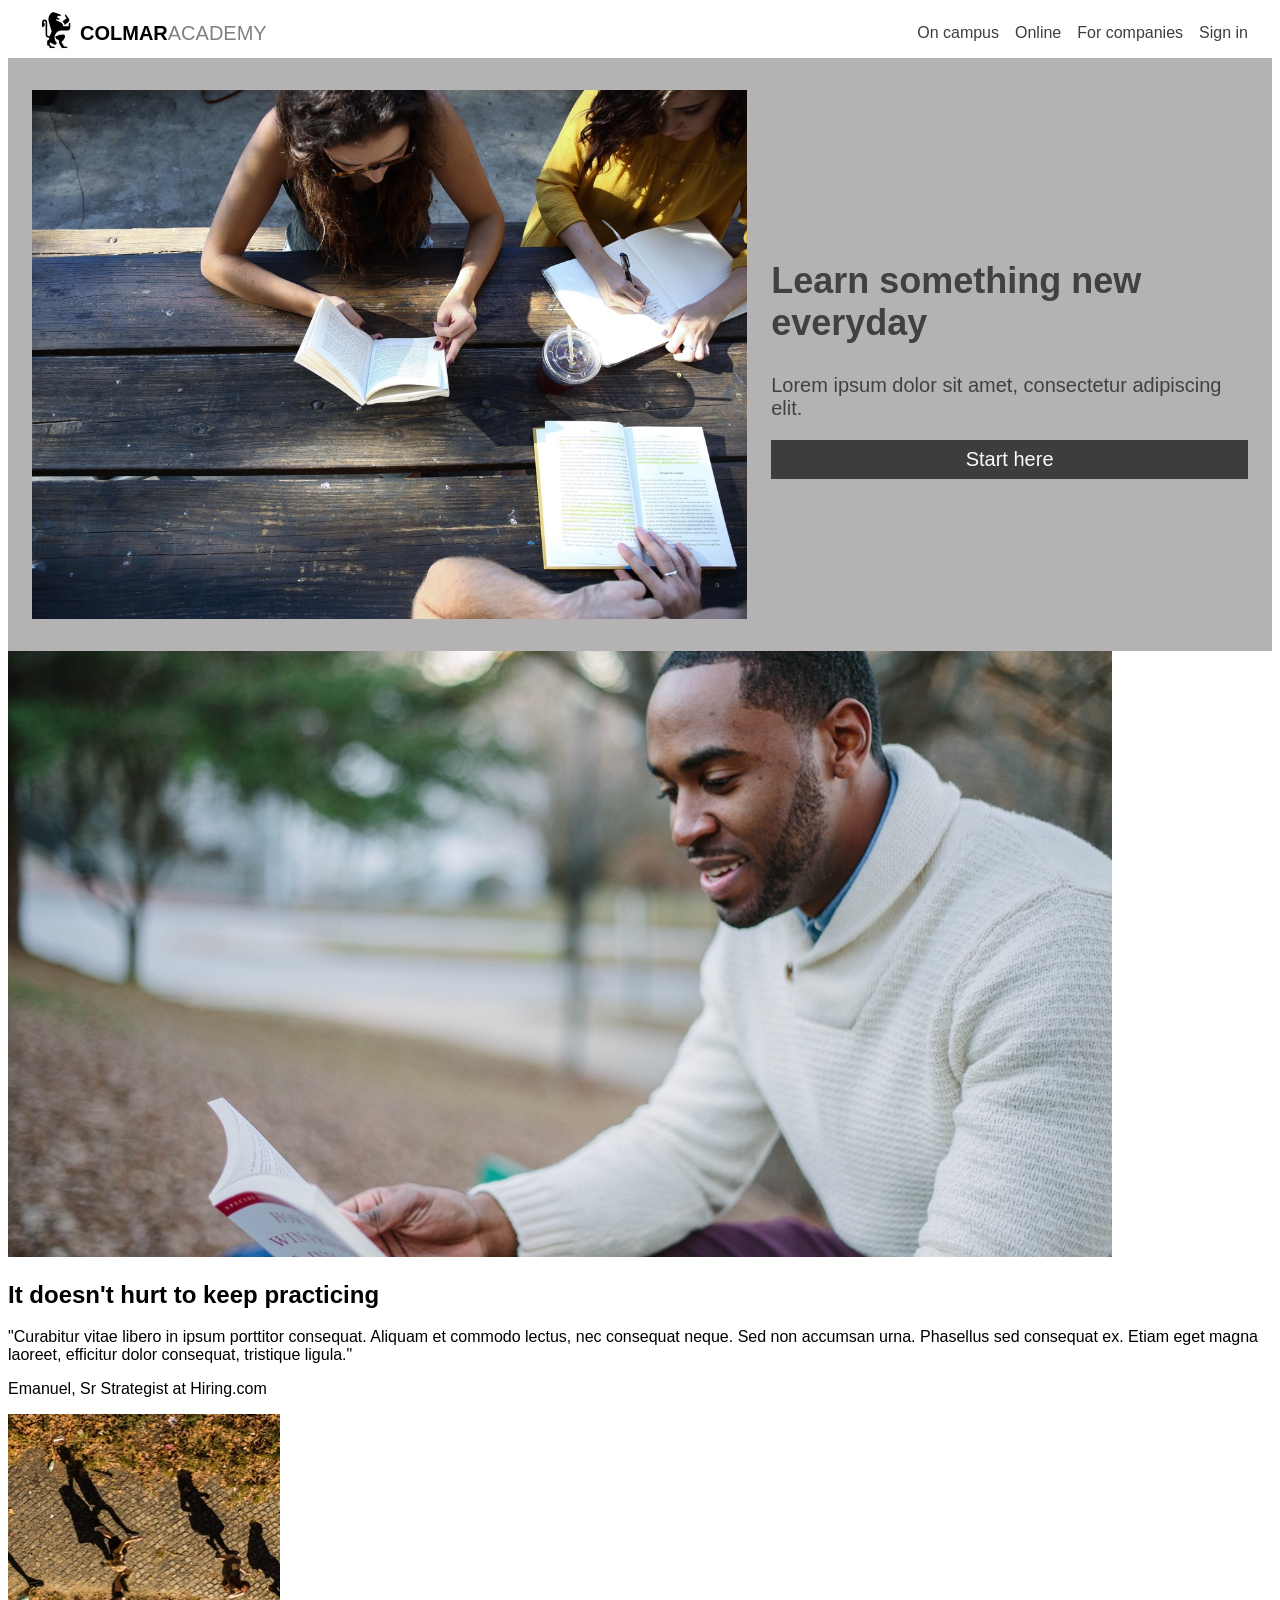
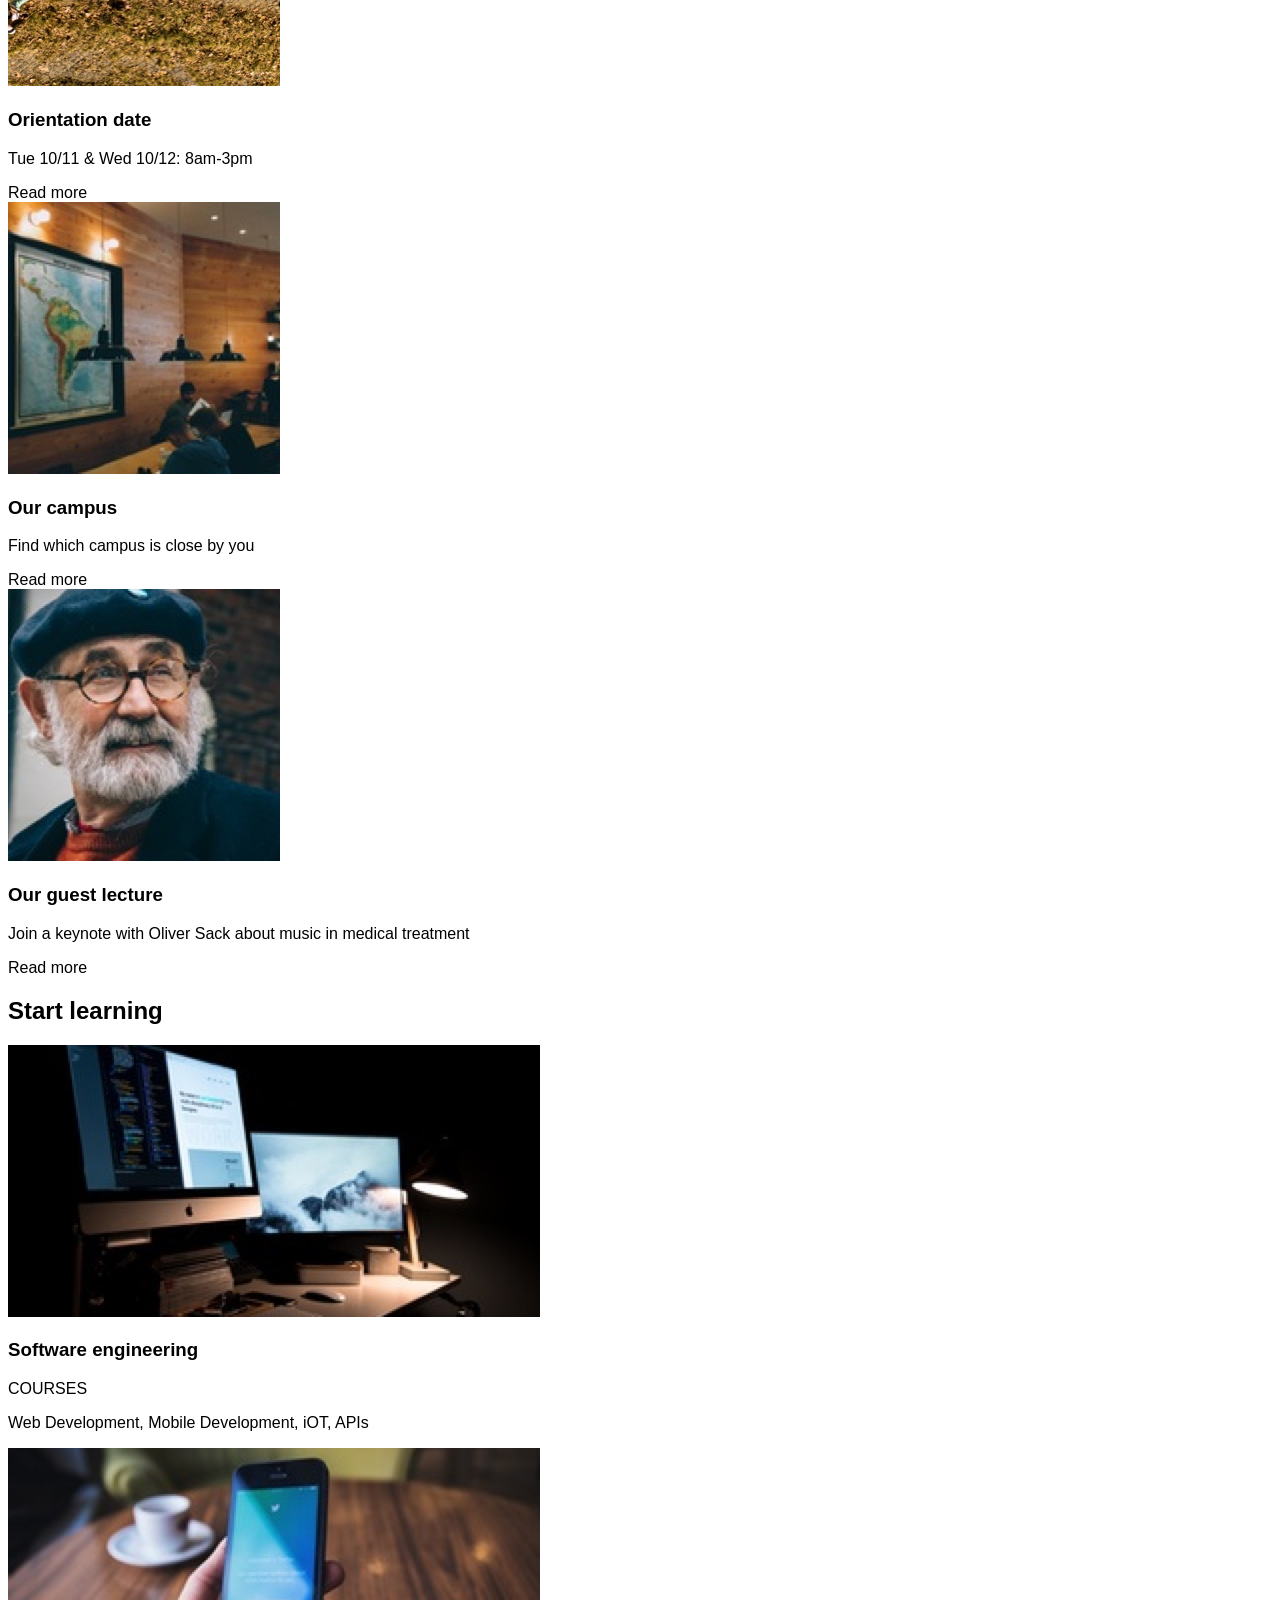
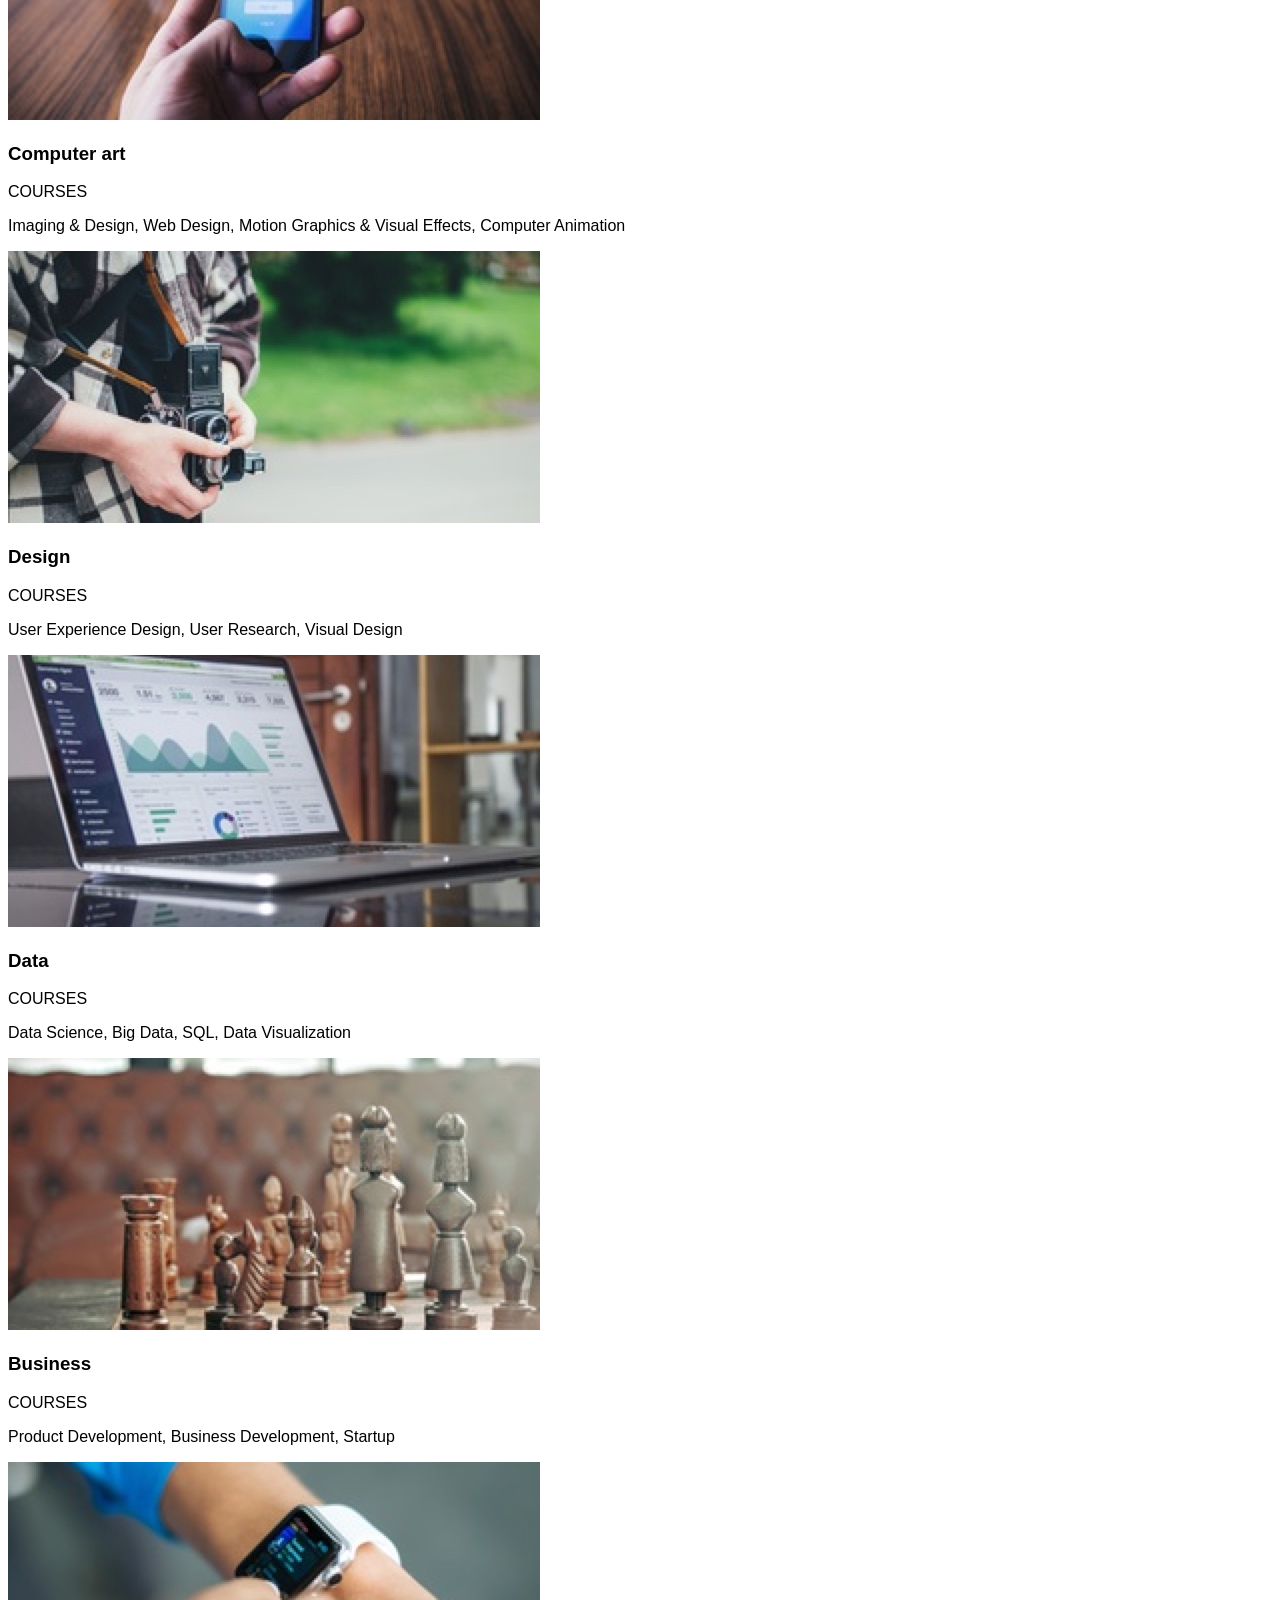
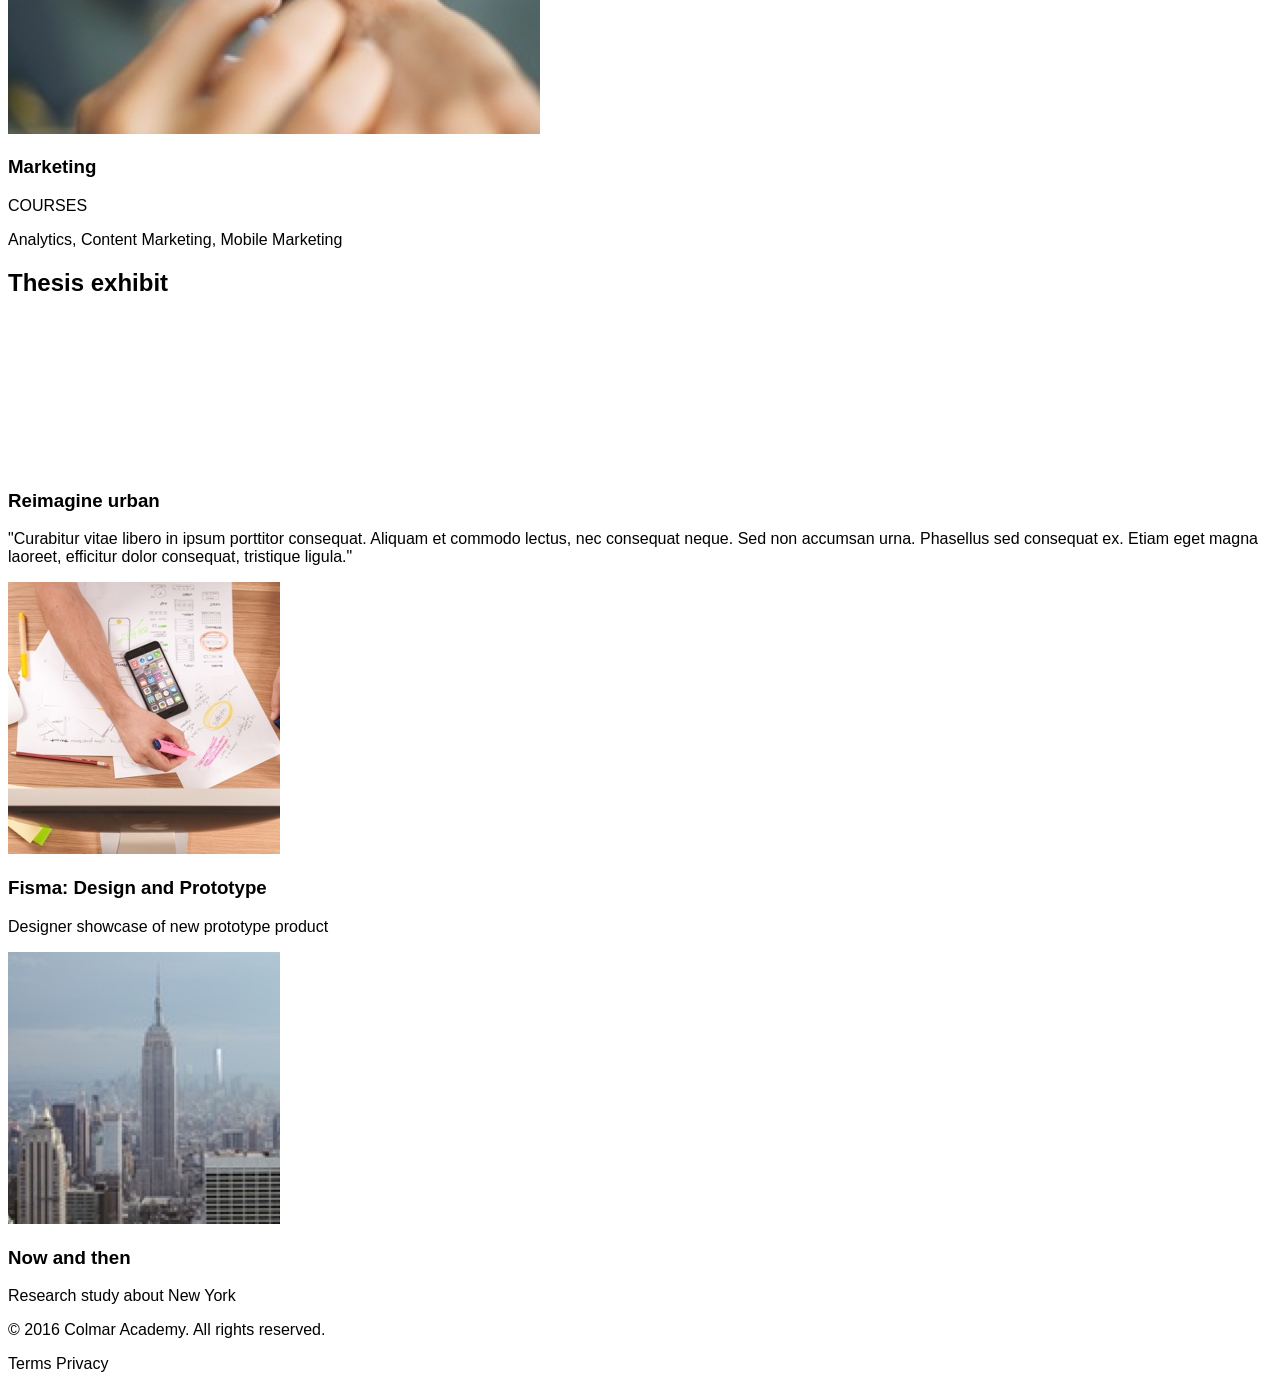
==== commit f473464e: "Hero section finished" ====
--- a/assessment-colmar/WEB-Assessment.html
+++ b/assessment-colmar/WEB-Assessment.html
@@ -40,6 +40,7 @@
         </nav>
 
         <nav class="mobile-nav">
+            <img src="../capstone_colmar_assets/images/ic-logo.svg" alt="logo">
             <ul>
             <li>
             <img src="../capstone_colmar_assets/images/ic-on-campus.svg" alt="On campus"> 
@@ -63,18 +64,18 @@
     <main>
 
         <section class="hero">
-            <div>
+            <div class="hero-img">
                 <img src="../capstone_colmar_assets/images/banner.jpg" alt="Banner">
             </div>
 
-            <div>
-                <h1>Learn something new everyday</h1>
-
-                <p>
+            <div class="hero-text">
+                <h1 class="hero-h1">Learn something new everyday</h1>
+
+                <p class="hero-p">
                     Lorem ipsum dolor sit amet, consectetur adipiscing elit.
                 </p>
 
-                <span>Start here</span>
+                <span class="hero-button">Start here</span>
             </div>
 
         </section>
--- a/assessment-colmar/WEB-Assessment.css
+++ b/assessment-colmar/WEB-Assessment.css
@@ -23,18 +23,6 @@
 .desktop-nav li {
     display: flex; /* ทำให้รูปภาพและข้อความภายใน <li> อยู่ในแนวเดียวกัน */
     align-items: center; /* จัดรูปและข้อความให้อยู่กึ่งกลางในแนวตั้ง */
-}
-
-@media (max-width: 768px) { /* ถ้าหน้าจอกว้าง 768px หรือน้อยกว่า */
-
-    .desktop-nav {
-        display: none; /* ซ่อนเมนู Desktop */
-    }
-
-    .mobile-nav {
-        display: flex;  /* แสดงเมนู Mobile และใช้ Flexbox จัดวาง */
-    }
-
 }
 
 header {
@@ -70,10 +58,94 @@
     color: rgb(63, 62, 62);
 }
 
+.hero {
+    display: flex;
+    align-items: center;
+    background-color: rgb(180, 178, 178);
+    padding: 32px 24px;
+}
+
+.hero-img {
+    width: 60%;
+}
+
+.hero-img img {
+    width: 100%;
+    display: block;
+}
+
+.hero-text {
+    width: 40%;
+    padding-left: 24px;
+}
+
+.hero-h1 {
+    font-size: 36px;
+    color: rgb(65, 65, 65);
+    font-weight: 700;
+}
+
+.hero-p {
+    font-size: 20px;
+    color: rgb(65, 65, 65);
+}
+
+.hero-button {
+    font-size: 20px;
+    background-color: rgb(61, 61, 61);
+    color: rgb(250, 250, 250);
+    padding: 8px;
+    display:block;
+    text-align:center;
+}
 
 
+@media (max-width: 768px) { /* ถ้าหน้าจอกว้าง 768px หรือน้อยกว่า */
 
+    .desktop-nav {
+        display: none; /* ซ่อนเมนู Desktop */
+    }
 
+    .mobile-nav {
+        display: flex;  /* แสดงเมนู Mobile และใช้ Flexbox จัดวาง */
+        justify-content: space-between;
+        width: 100%;
+        
+    }
 
+    .mobile-nav ul {
+        display: flex;
+        list-style: none;
+        align-items: center; /* จัดให้อยู่กึ่งกลางในแนวตั้ง */
+        justify-content: space-between; /* ดันลูกตัวแรกไปซ้าย ตัวสุดท้ายไปขวา และกระจายพื้นที่ตรงกลาง */
+        width: 100%;
+    }
 
+    .mobile-nav li {
+        display: flex;
+        align-items: center; 
+    }
 
+    .hero{
+        flex-direction:column;
+        padding:0;
+        margin-bottom:32px;
+    }
+
+    .hero-img{
+        width:100%;
+    }
+
+    .hero-img img{
+        width:100%;
+    }
+
+    .hero-text{
+        width:auto;
+        padding:32px 16px;
+    }
+
+    .hero-button{
+        margin-top:24px;
+    }
+}
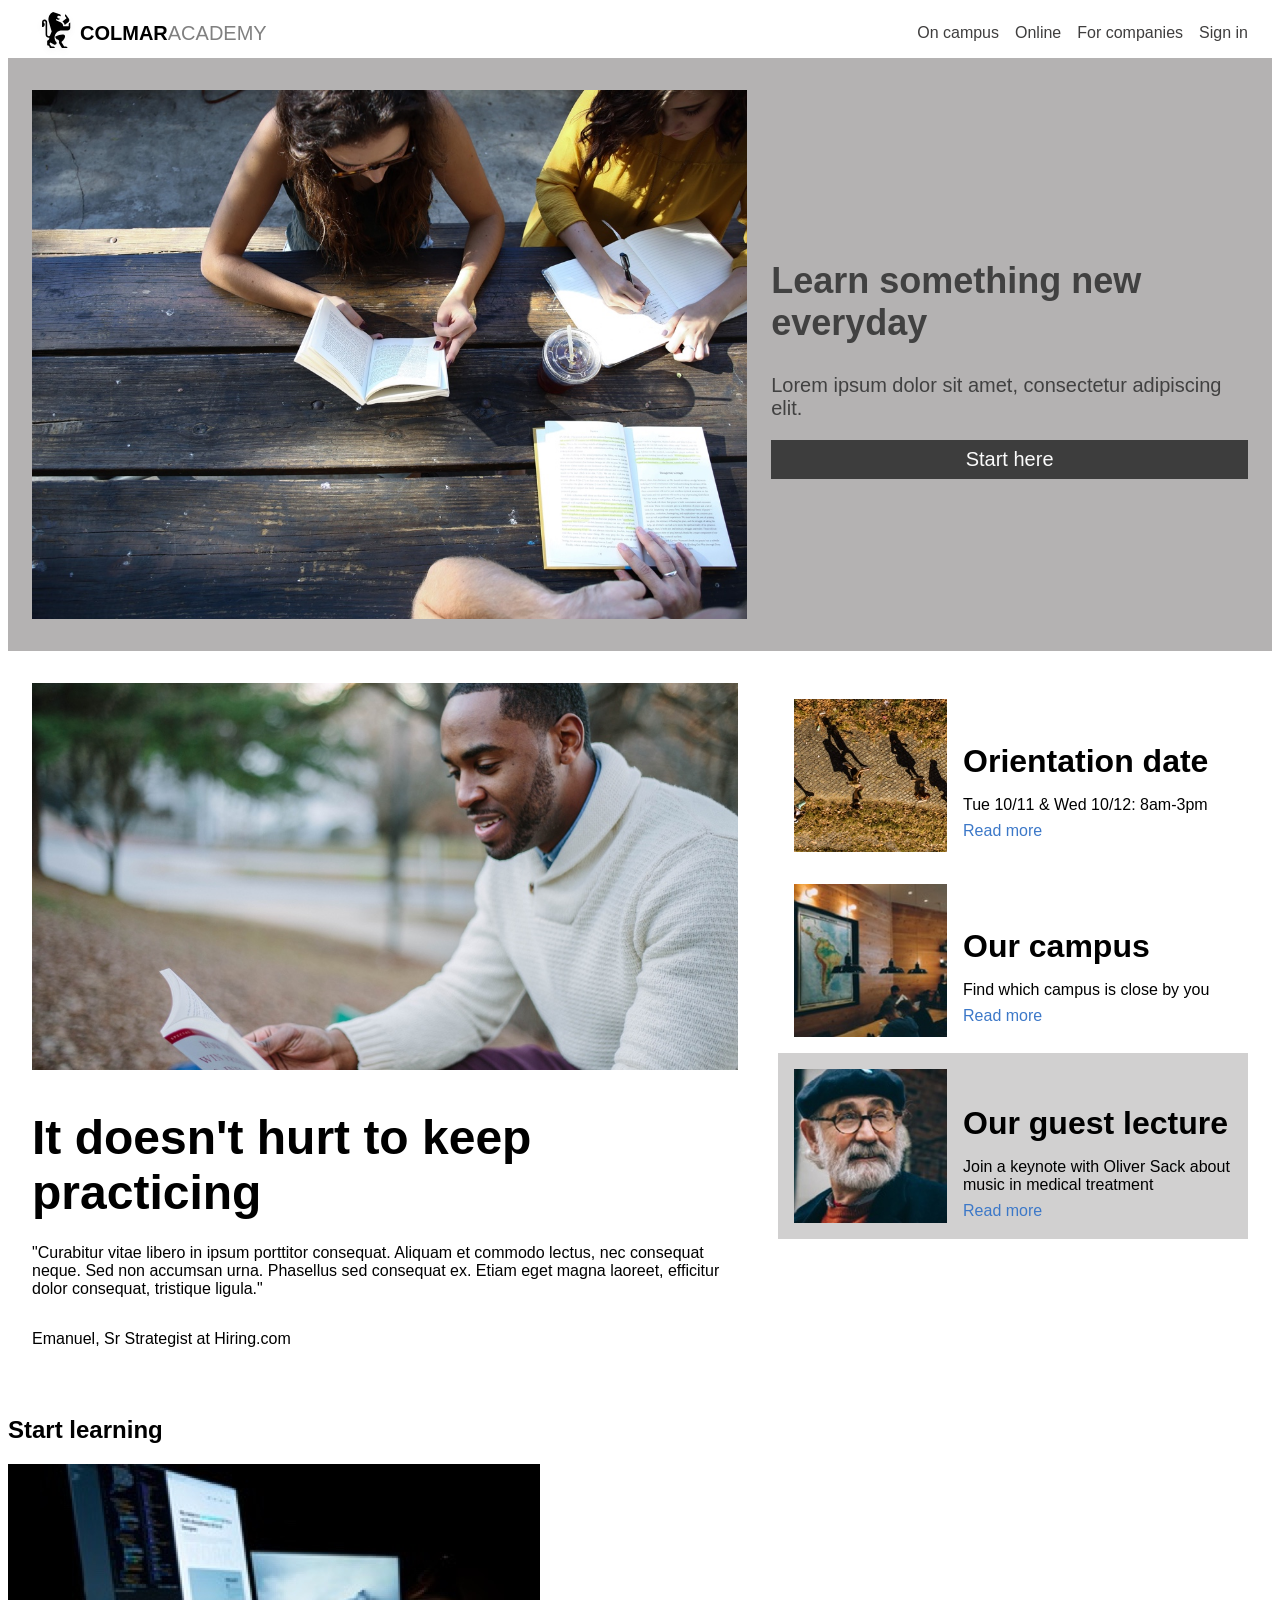
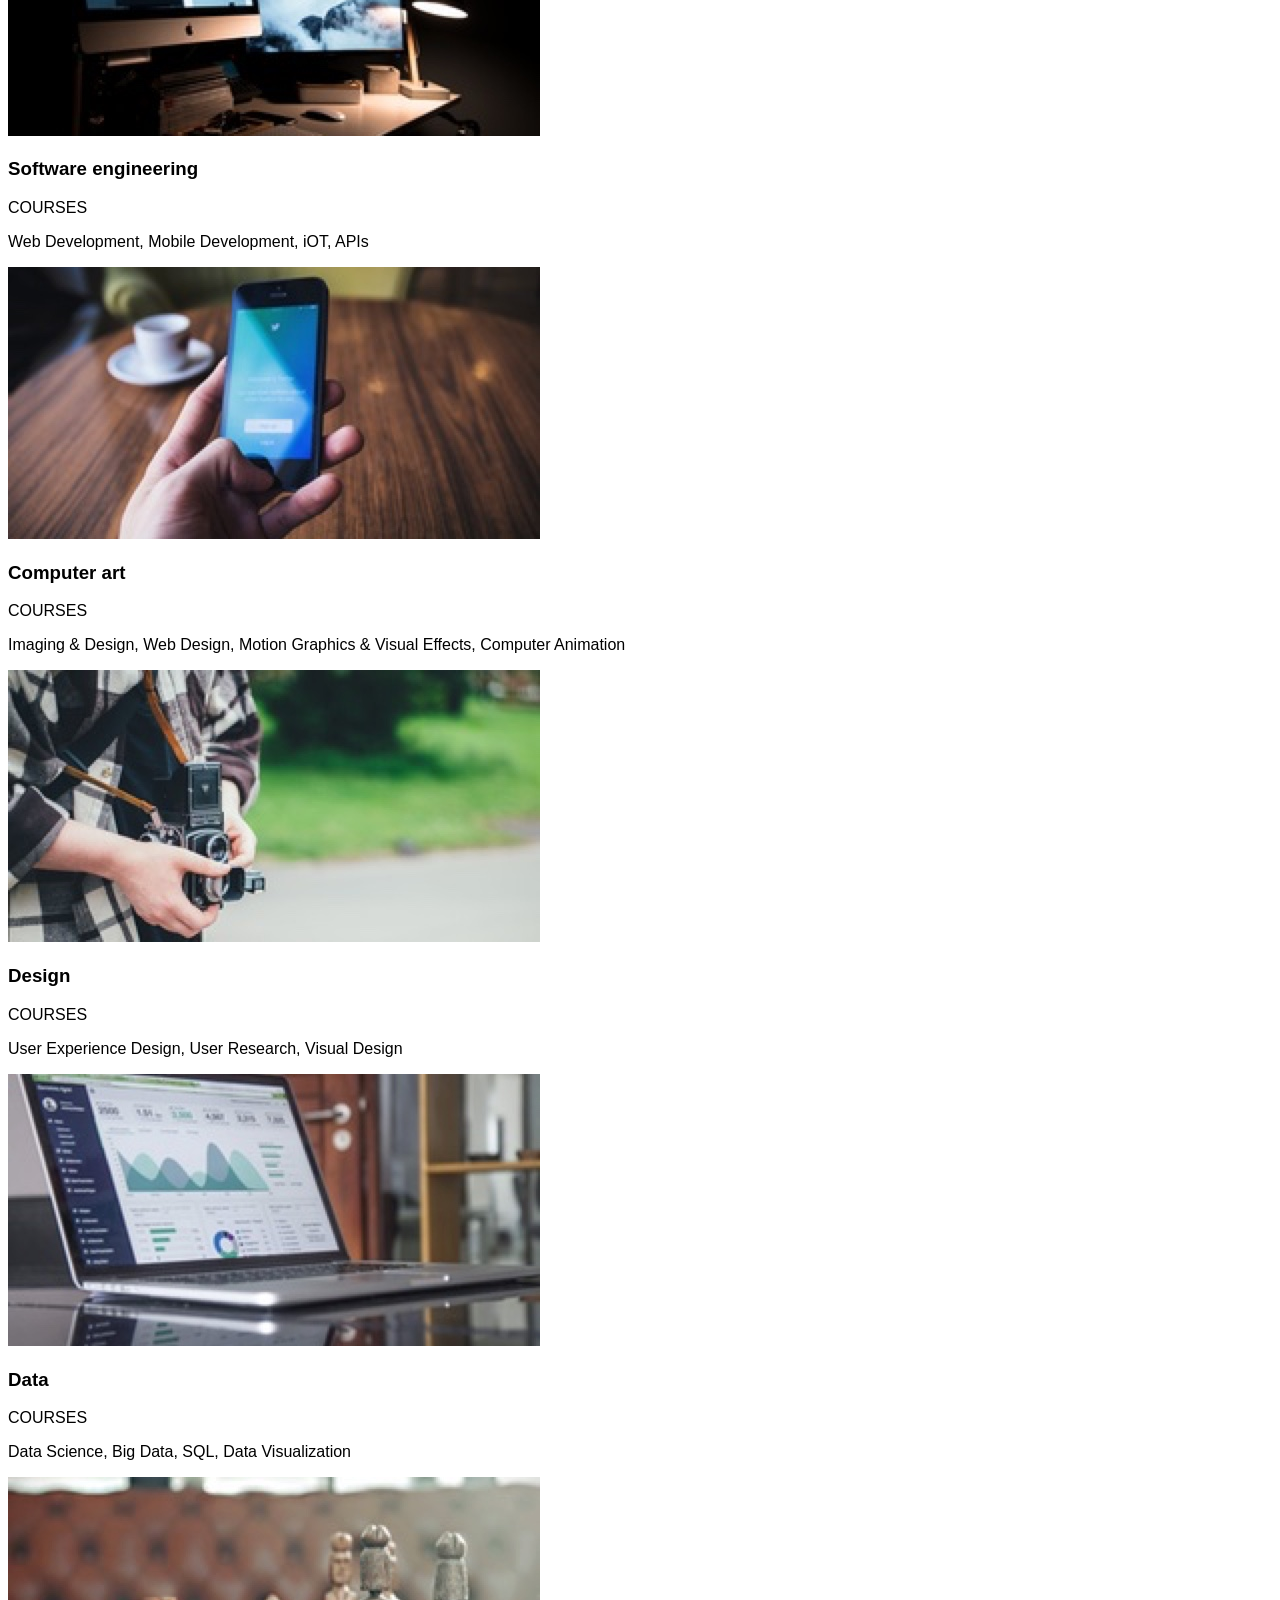
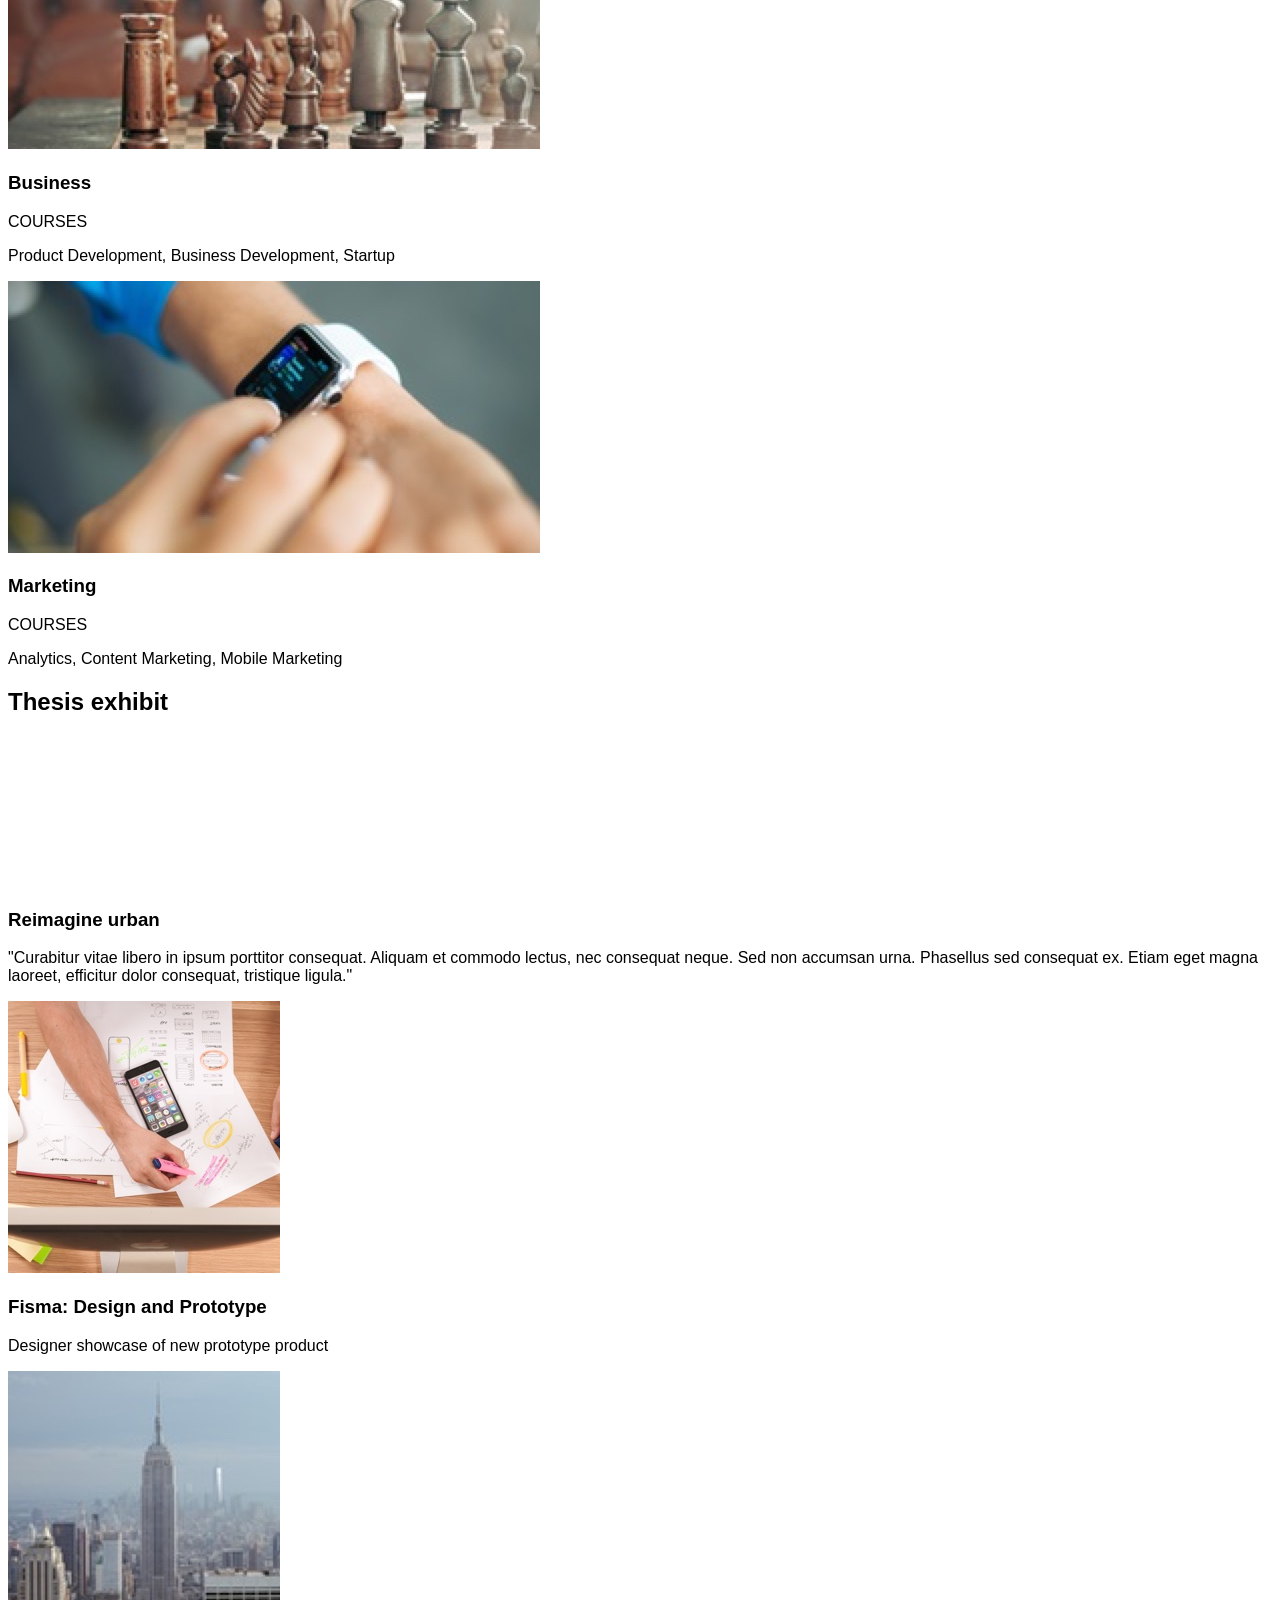
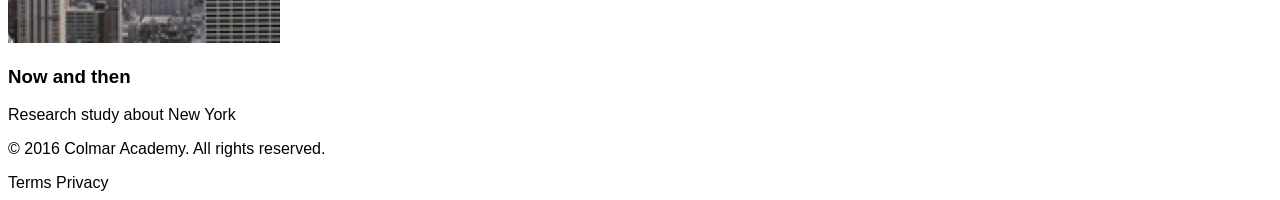
==== commit a0a5596b: "information section finished" ====
--- a/assessment-colmar/WEB-Assessment.html
+++ b/assessment-colmar/WEB-Assessment.html
@@ -81,44 +81,45 @@
         </section>
 
         <section class="information">
-            <div>
+             <div class="information-main">
                 <img src="../capstone_colmar_assets/images/information-main.jpg" alt="information">
-            <h2>It doesn't hurt to keep practicing</h2>
-
+                <h2>It doesn't hurt to keep practicing</h2>
                 <p>
-                    "Curabitur vitae libero in ipsum porttitor consequat. Aliquam et commodo lectus, nec consequat neque. Sed non accumsan urna. Phasellus sed consequat ex. Etiam eget magna laoreet, efficitur dolor consequat, tristique ligula."
+                  "Curabitur vitae libero in ipsum porttitor consequat. Aliquam et commodo lectus, nec consequat neque. Sed non accumsan urna. Phasellus sed consequat ex. Etiam eget magna laoreet, efficitur dolor consequat, tristique ligula."
                 </p>
-
-                <p>Emanuel, Sr Strategist at Hiring.com</p>
-            </div>
-
-        <div>
-
-            <div>
+                 <p>Emanuel, Sr Strategist at Hiring.com</p>
+             </div>
+
+         <div class="information-cards">
+
+            <div class="information-card">
                 <img src="../capstone_colmar_assets/images/information-orientation.jpg" alt="Orientation">
-                <h3>Orientation date</h3>
-                <p>Tue 10/11 & Wed 10/12: 8am-3pm</p>
-                <span>Read more</span>
-            </div>
-
-            <div>
-                <img src="../capstone_colmar_assets/images/information-campus.jpg" alt="Campus">
+                <div class="information-card-text">
+                    <h3>Orientation date</h3>
+                    <p>Tue 10/11 & Wed 10/12: 8am-3pm</p>
+                    <span>Read more</span>
+                </div>
+            </div>
+
+        <div class="information-card">
+            <img src="../capstone_colmar_assets/images/information-campus.jpg" alt="Campus">
+            <div class="information-card-text">
                 <h3>Our campus</h3>
                 <p>Find which campus is close by you</p>
                 <span>Read more</span>
             </div>
-
-            <div>
-                <img src="../capstone_colmar_assets/images/information-guest-lecture.jpg" alt="Guest Lecture">
+        </div>
+
+        <div class="information-card information-card-highlight">
+            <img src="../capstone_colmar_assets/images/information-guest-lecture.jpg" alt="Guest Lecture">
+            <div class="information-card-text">
                 <h3>Our guest lecture</h3>
-                <p>
-                    Join a keynote with Oliver Sack about music in medical treatment
-                </p>
+                <p>Join a keynote with Oliver Sack about music in medical treatment</p>
                 <span>Read more</span>
             </div>
-
-        </div>
-
+        </div>
+
+    </div>
         </section>
 
         <section class="course">
--- a/assessment-colmar/WEB-Assessment.css
+++ b/assessment-colmar/WEB-Assessment.css
@@ -4,32 +4,32 @@
 
 
 .desktop-nav {
-    display: flex; /* ทำให้ .desktop-nav เป็น Flexbox เพื่อจัดวางลูกในแนวนอน */
-    align-items: center; /* จัดให้อยู่กึ่งกลางในแนวตั้ง */
-    justify-content: space-between; /* ดันลูกตัวแรกไปซ้าย ตัวสุดท้ายไปขวา และกระจายพื้นที่ตรงกลาง */
-    width: 100%; /* ให้เมนูกว้างเต็มพื้นที่ของ Parent */
+    display: flex; 
+    align-items: center; 
+    justify-content: space-between; 
+    width: 100%; 
 }
 
 .mobile-nav {
-    display: none; /* ซ่อนเมนูสำหรับมือถือไว้ก่อน (จะแสดงเมื่อถึง Media Query) */
+    display: none;
 }
 
 .desktop-nav ul {
-    display: flex; /* ทำให้ <li> เรียงเป็นแนวนอนแทนแนวตั้ง */
-    list-style: none; /* เอาจุดหน้ารายการออก */
-    gap: 16px; /* เว้นระยะห่างระหว่างแต่ละ <li> 16px */
+    display: flex; 
+    list-style: none; 
+    gap: 16px; 
 }
 
 .desktop-nav li {
-    display: flex; /* ทำให้รูปภาพและข้อความภายใน <li> อยู่ในแนวเดียวกัน */
-    align-items: center; /* จัดรูปและข้อความให้อยู่กึ่งกลางในแนวตั้ง */
+    display: flex; 
+    align-items: center;
 }
 
 header {
-    display: flex; /* ทำให้โลโก้และเมนูอยู่ในแถวเดียวกัน */
-    align-items: center; /* จัดให้อยู่กึ่งกลางในแนวตั้ง */
-    justify-content: space-between; /* โลโก้อยู่ซ้าย เมนูอยู่ขวา */
-    padding-left: 24px; /* ระยะห่างซ้าย 24px ของความกว้างหน้าจอ */
+    display: flex; 
+    align-items: center; 
+    justify-content: space-between;
+    padding-left: 24px; 
     padding-right: 24px;
 }
 
@@ -99,15 +99,79 @@
     text-align:center;
 }
 
-
-@media (max-width: 768px) { /* ถ้าหน้าจอกว้าง 768px หรือน้อยกว่า */
+.information {
+    display: flex; 
+    padding: 32px 24px; 
+}
+
+.information-main {
+    width: 60%;
+    margin-right: 24px;
+}
+
+.information-main img {
+    width: 100%; 
+    display: block;
+    margin-bottom: 32px;
+}
+
+.information-main h2 {
+    font-size: 48px;
+    margin-bottom: 24px; 
+}
+
+.information-main p:first-of-type {
+    margin-bottom: 32px;
+}
+
+.information-cards {
+    width: 40%;
+    display: flex;
+    flex-direction: column;
+    padding-left: 16px;
+}
+
+.information-card {
+    display: flex;
+    align-items: center;
+    padding: 16px;
+    gap: 16px;
+}
+
+.information-card img {
+    width: 35%;
+    display: block;
+}
+
+.information-card-text {
+    width: 65%; 
+}
+
+.information-card-text h3 {
+    font-size: 32px;
+    margin-bottom: 8px; 
+}
+
+.information-card-text p {
+    margin-bottom: 8px; 
+}
+
+.information-card-text span {
+    color: rgb(60, 120, 200);
+}
+
+.information-card-highlight {
+    background-color: rgb(209, 208, 208);
+}
+
+@media (max-width: 768px) { 
 
     .desktop-nav {
-        display: none; /* ซ่อนเมนู Desktop */
+        display: none; 
     }
 
     .mobile-nav {
-        display: flex;  /* แสดงเมนู Mobile และใช้ Flexbox จัดวาง */
+        display: flex;  
         justify-content: space-between;
         width: 100%;
         
@@ -116,8 +180,8 @@
     .mobile-nav ul {
         display: flex;
         list-style: none;
-        align-items: center; /* จัดให้อยู่กึ่งกลางในแนวตั้ง */
-        justify-content: space-between; /* ดันลูกตัวแรกไปซ้าย ตัวสุดท้ายไปขวา และกระจายพื้นที่ตรงกลาง */
+        align-items: center; 
+        justify-content: space-between; 
         width: 100%;
     }
 
@@ -148,4 +212,39 @@
     .hero-button{
         margin-top:24px;
     }
-}
+
+    .information {
+        flex-direction: column;
+        padding: 0 16px; 
+    }
+
+    .information-main {
+        display: none;
+    }
+
+    .information-main img {
+        margin-bottom: 8px; 
+    }
+
+    .information-cards {
+        width: auto; 
+        padding-left: 0; 
+        gap: 64px; 
+    }
+
+    .information-card {
+        flex-direction: column; 
+        align-items: stretch; 
+        padding: 0;
+        gap: 16px;
+    }
+
+    .information-card img {
+        width: 100%; 
+    }
+
+    .information-card-text {
+        width: auto; 
+        padding: 0 16px;
+    }
+}
